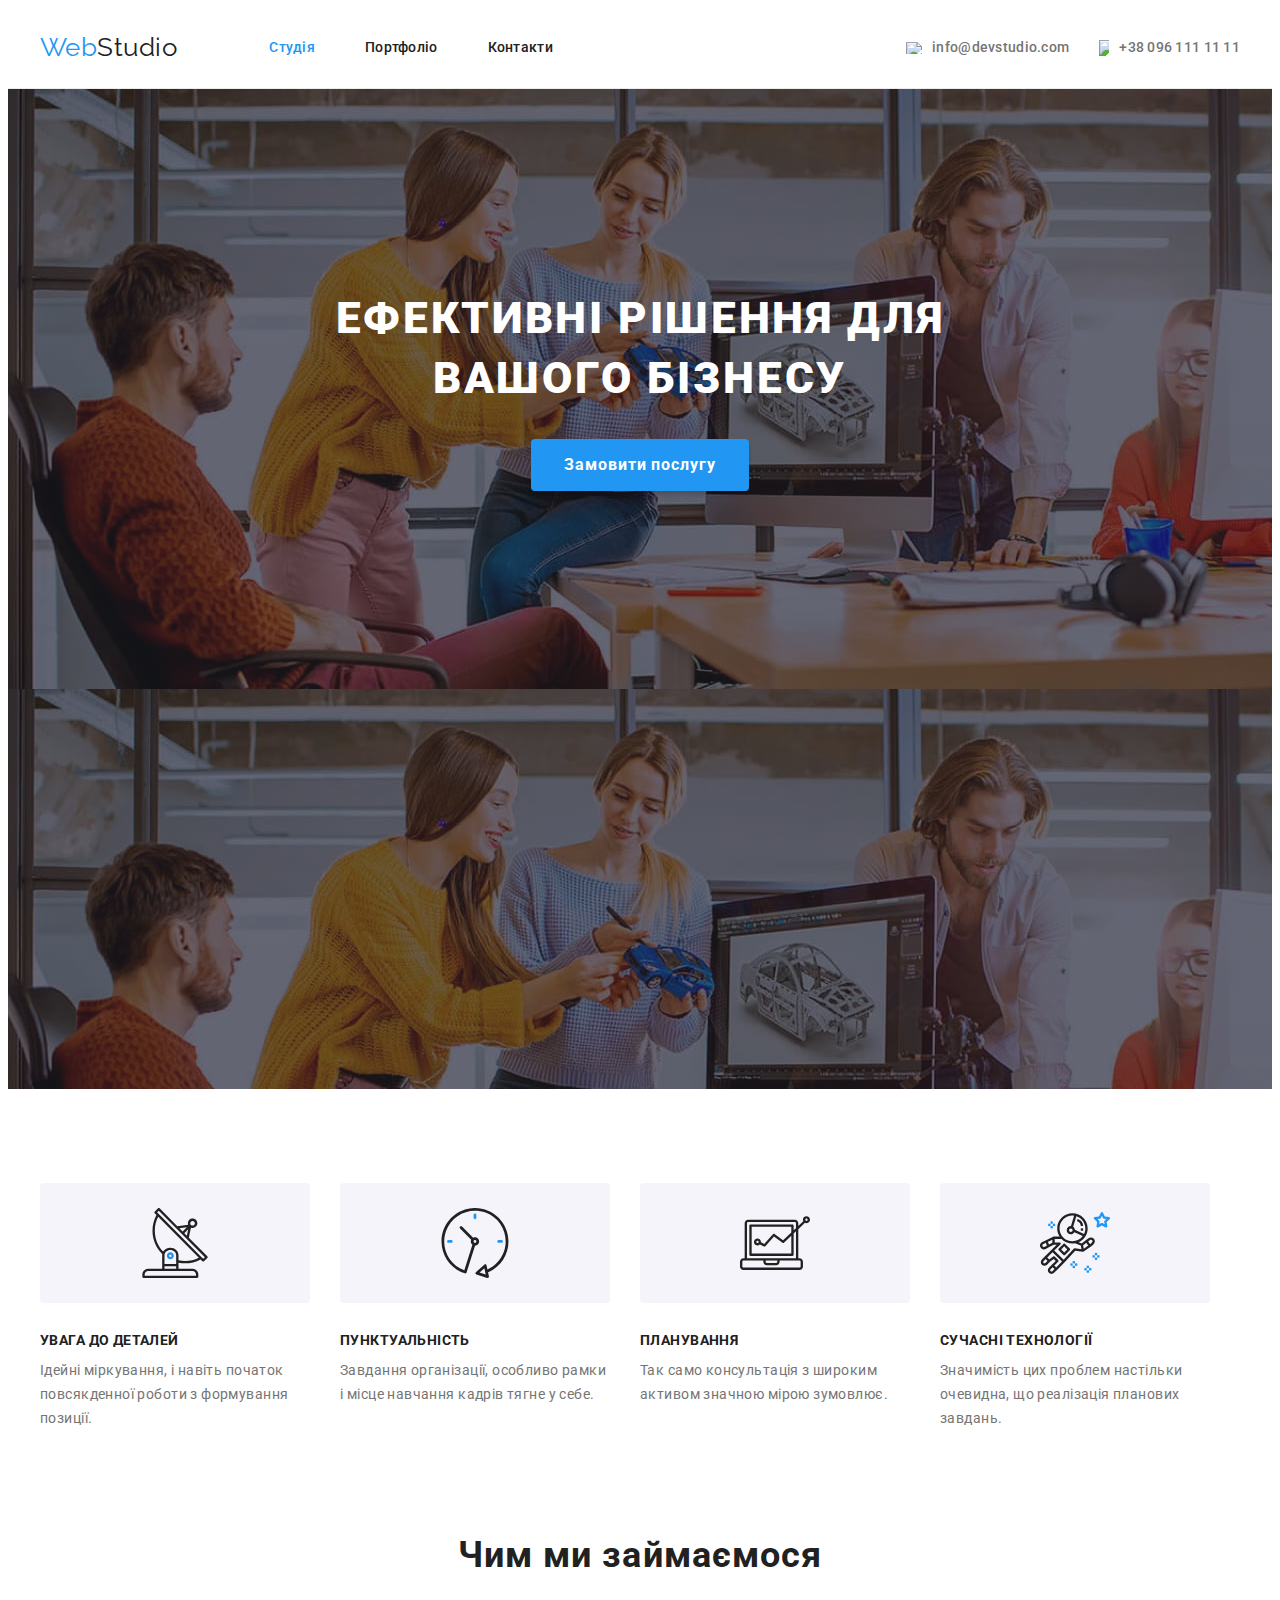
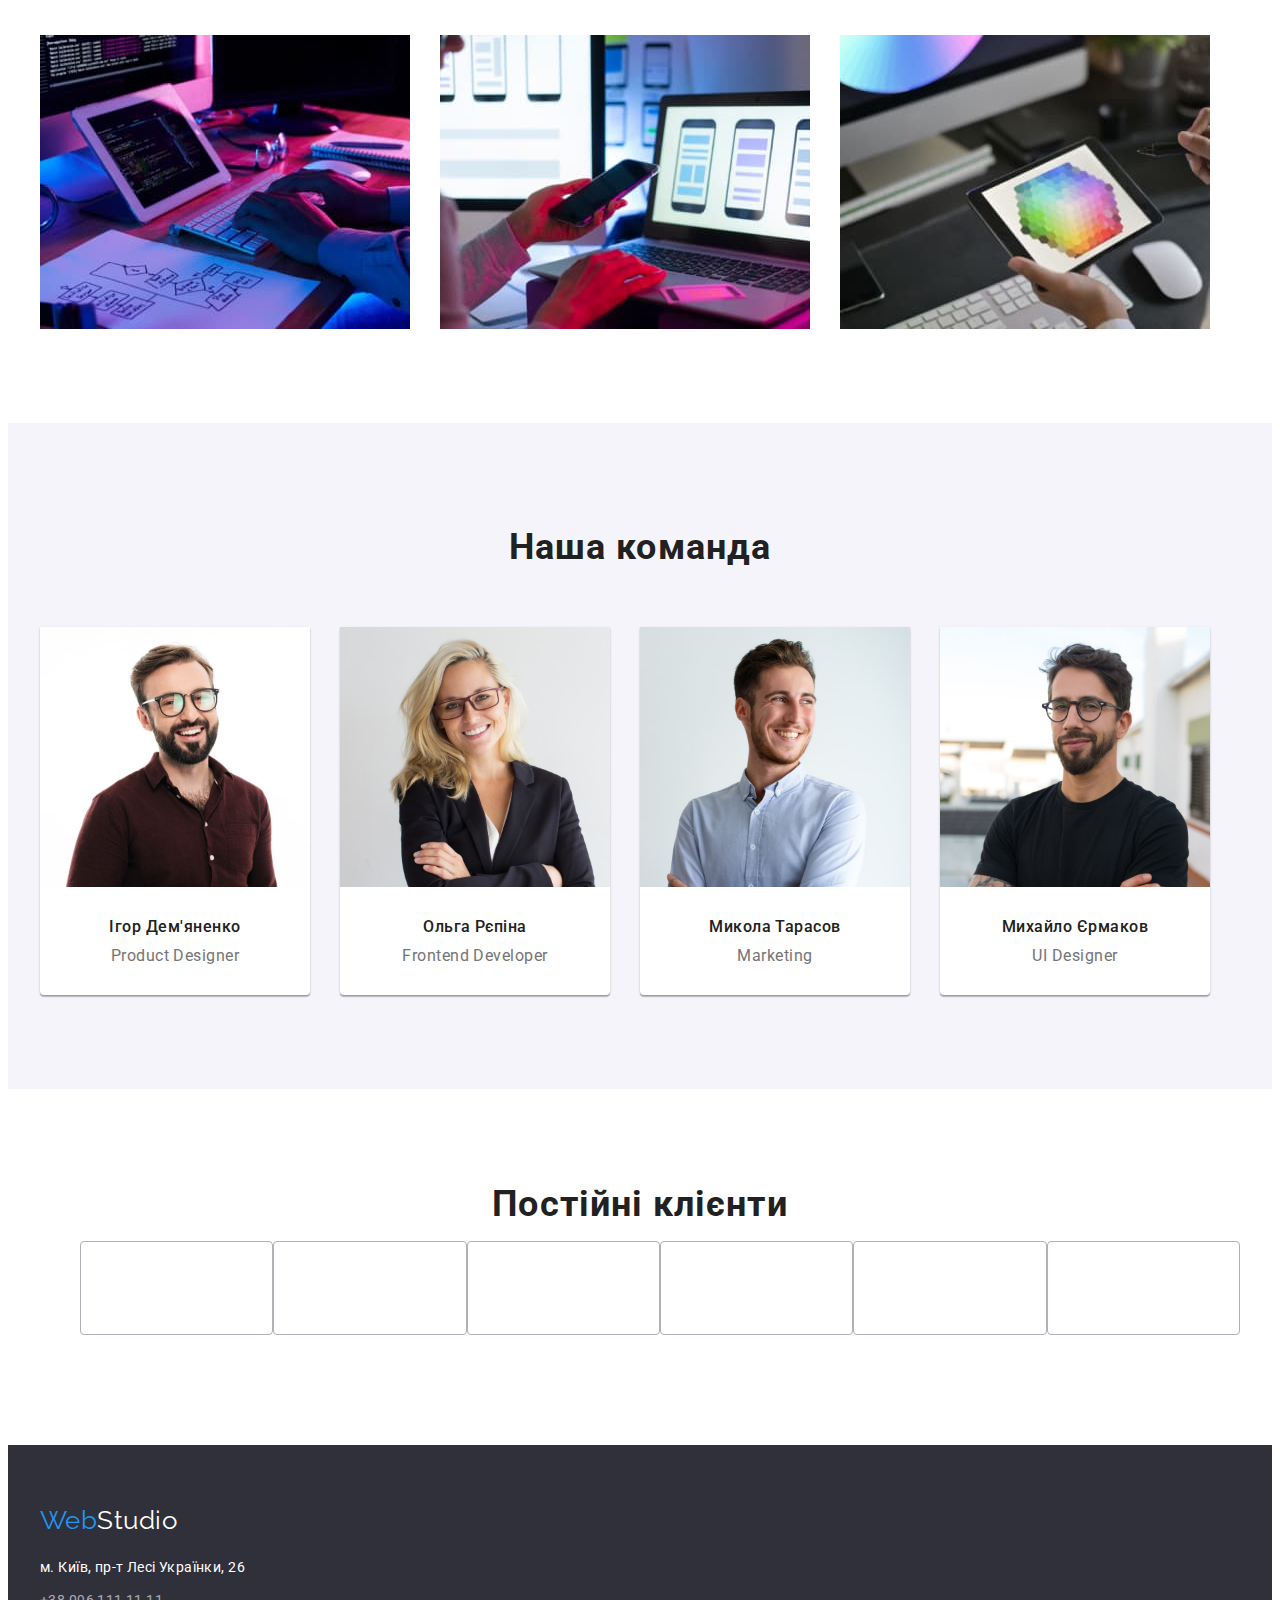
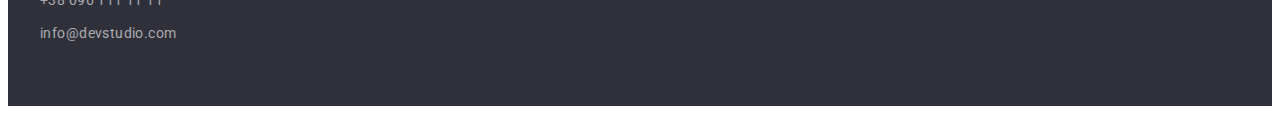
==== index.html @ 0838f2b9 "home-work-04" ====
<!DOCTYPE html>
<html lang="uk">
<head>
   <meta charset="UTF-8" />
   <meta http-equiv="X-UA-Compatible" content="IE=edge" />
   <meta name="viewport" content="width=device-width, initial-scale=1.0" />
   <title>WebStudio</title>
   <link rel="preconnect" href="https://fonts.googleapis.com" />
   <link rel="preconnect" href="https://fonts.gstatic.com" crossorigin />
   <link
        href="https://fonts.googleapis.com/css2?family=Raleway:wght@700&family=Roboto:wght@400;500;700;900&display=swap"
        rel="stylesheet"
   />
   <link rel="stylesheet" href="https://cdnjs.cloudflare.com/ajax/libs/modern-normalize/1.1.0/modern-normalize.min.css" integrity="sha512-wpPYUAdjBVSE4KJnH1VR1HeZfpl1ub8YT/NKx4PuQ5NmX2tKuGu6U/JRp5y+Y8XG2tV+wKQpNHVUX03MfMFn9Q==" crossorigin="anonymous" referrerpolicy="no-referrer" />
   <link rel="stylesheet" href="./css/style.css" />
 </head>
<body>
   <!-- Heder -->
   <header class="heder">
      <div class="container main-nav">
         <!-- Logo -->
         <a href="./index.html" class="heder-logo link">
           <span class="heder-logo-web">Web</span>Studio
         </a>
         <!-- Site nav -->
         <nav>
            <ul class="site-nav list">
               <li class="item"><a class="link  current" href="./index.html">Студія</a></li>
               <li class="item"><a class="link" href="./portfolio.html">Портфоліо</a></li>
               <li class="item"><a class="link" href="">Контакти</a></li>
             </ul>
         </nav>
          <!-- Site contacts -->
         <ul class="site-contacts list">
           <li class="item">
            <a class="contacts-link link" href="">
               <img class="mail-icon" src="./images/envelope.svg" alt="envelope">
               info@devstudio.com
           </a>
         </li>
           <li class="item contacts">
            <a class="contacts-link link" href="">
               <img class="phone-icon" src="./images/smartphone.svg" alt="smartphone">
               +38 096 111 11 11 
            </a>
         </li>
         </ul>
      </div>
   </header>
      <!-- Main -->
      <main>
        <!-- Hero -->
        <section class="hero overley">
         <div class="container list">
            <h1 class="hero-list list">Ефективні рішення для вашого бізнесу</h1>
            <button class="hero-button" type="button">Замовити послугу</button>
         </div>      
        </section>
        <!-- Advantage -->
        <section class="section advantage">
          <div class="container">
             <h2 class="visually-hidden">Переваги</h2>
             <ul class="advantage-benefits list">
               <li class="advantage-list icon-antena">
                 <h3 class="advantage-title">УВАГА ДО ДЕТАЛЕЙ</h3>
                 <p class="advantage-text">
                   Ідейні міркування, і навіть початок повсякденної роботи з
                   формування позиції.
                 </p>
               </li>
               <li class="advantage-list icon-clock">
                 <h3 class="advantage-title">ПУНКТУАЛЬНІСТЬ</h3>
                 <p class="advantage-text">
                   Завдання організації, особливо рамки і місце навчання кадрів тягне
                   у себе.
                 </p>
               </li>
               <li class="advantage-list icon-vector">
                 <h3 class="advantage-title">ПЛАНУВАННЯ</h3>
                 <p class="advantage-text">
                   Так само консультація з широким активом значною мірою зумовлює.
                 </p>
               </li>
               <li class="advantage-list icon-astronaut">
                 <h3 class="advantage-title">СУЧАСНІ ТЕХНОЛОГІЇ</h3>
                 <p class="advantage-text">
                   Значимість цих проблем настільки очевидна, що реалізація планових
                   завдань.
                 </p>
               </li>
             </ul>
          </div>
        </section>
        <!-- Work -->
        <section class="section-work">
          <div class="container">
             <h2 class="title-work">Чим ми займаємося</h2>
             <ul class="work">
               <li class="work-list list">
                 <img
                   class="work-img"
                   src="./images/work1img.jpeg"
                   alt="іновації"
                   width="370"
                   height="294"
                 />
               </li>
               <li class="work-list list">
                 <img
                   class="work-img"
                   src="./images/work2img.jpeg"
                   alt="іновації"
                   width="370"
                   height="294"
                 />
               </li>
               <li class="work-list list">
                 <img
                   class="work-img"
                   src="./images/work3img.jpeg"
                   alt="іновації"
                   width="370"
                   height="294"
                 />
               </li>
             </ul>
          </div>
        </section>
        <!-- Team -->
        <section class="section-team">
          <div class="container">
             <h2 class="title-team">Наша команда</h2>
             <ul class="team-list list">
               <li class="team-list-hero">
                 <img
                   class="team-img"
                   src="./images/IhorDemjanenkoimg.jpeg"
                   alt="Ігор Дем'яненко"
                   width="270"
                   height="260"
                 />
                 <div class="team-item">
                  <h3 class="team-hero">Ігор Дем'яненко</h3>
                  <p class="team-text">Product Designer</p>
                 </div>
               </li>
               <li class="team-list-hero">
                 <img
                   class="team-img"
                   src="./images/OlgaRepinaimg.jpeg"
                   alt="Ольга Рєпіна"
                   width="270"
                   height="260"
                 />
                 <div class="team-item">
                  <h3 class="team-hero">Ольга Рєпіна</h3>
                  <p class="team-text">Frontend Developer</p>
                 </div>
               </li>
               <li class="team-list-hero">
                 <img
                   class="team-img"
                   src="./images/MikolaTarasovimg.jpeg"
                   alt="Микола Тарасов"
                   width="270"
                   height="260"
                 />
                 <div class="team-item">
                  <h3 class="team-hero">Микола Тарасов</h3>
                  <p class="team-text">Marketing</p>
                 </div>
               </li>
               <li class="team-list-hero">
                 <img
                   class="team-img"
                   src="./images/MihailoErmakovimg.jpeg"
                   alt="Михайло Єрмаков"
                   width="270"
                   height="260"
                 />
                 <div class="team-item">
                  <h3 class="team-hero">Михайло Єрмаков</h3>
                  <p class="team-text">UI Designer</p>
                 </div>
               </li>
             </ul>
          </div>
        </section>
        <!-- Company -->
        <section class="company">
         <div class="container">
            <h2 class="company-title">Постійні клієнти</h2>
           <ul class="company-about ">
            <li class="company-list">
               <a href="">
                  <svg class="company-svg" width="106" height="60">
                     <use href=""></use>
                  </svg>
               </a>
            </li>
            <li class="company-list">
               <a href="">
                  <svg class="company-svg" width="106" height="60">
                     <use href=""></use>
                  </svg>
               </a>
            </li>
            <li class="company-list">
               <a href="">
                  <svg class="company-svg" width="106" height="60">
                     <use href=""></use>
                  </svg>
               </a>
            </li>
            <li class="company-list">
               <a href="">
                  <svg class="company-svg" width="106" height="60">
                     <use href=""></use>
                  </svg>
               </a>
            </li>
            <li class="company-list">
               <a href="">
                  <svg class="company-svg" width="106" height="60">
                     <use href=""></use>
                  </svg>
               </a>
            </li>
            <li class="company-list">
               <a href="">
                  <svg class="company-svg" width="106" height="60">
                     <use href=""></use>
                  </svg>
               </a>
            </li>
           </ul>
           
         </div>
        </section>
      </main>
      <!-- Footer -->
      <footer class="footer">
        <div class="footer-container">
           <a href="./index.html" class="footer-logo link">
             <span class="footer-logo-web">Web</span>Studio
           </a>
           <address class="address">
              <ul class="footer-list list">
               <li class="footer-item">
                 <a
                   class="footer-address link"
                   href="https://goo.gl/maps/XTzX59LygXazEwyC6"
                   target="_blank"
                   rel="noopener noreferrer nofollow"
                   >м. Київ, пр-т Лесі Українки, 26
                 </a>
               </li>
               <li class="footer-item">
                 <a class="footer-link link" href="tel:+380961111111"
                   >+38 096 111 11 11
                 </a>
               </li>
               <li class="footer-item">
                 <a class="footer-link link" href="mailto:info@devstudio.com"
                   >info@devstudio.com
                 </a>
               </li>
             </ul>
           </address>
        </div>
      </footer>
</body>     
</html>
---- css/style.css ----
/* колір основного тексту #212121 */

/* вторинний колір тексту #757575 */

/* білий колір #FFFFFF */

/* акцент #2196F3 */

/* основний колір фона #2F303A */

/* вторинний колір фона #F5F4FA */

/* колір блоку герой #2F303A */

:root {
   --primary-text-color: #212121;
   --title-text-color: #757575;
   --accent-color: #2196f3;
   --white-color: #ffffff;
   --team-color: #f5f4fa;
   --secondary-background-color: #2f303a;
   --footer-text-color: rgba(255, 255, 255, 0.6);
   --button-color: #188ce8;
   --portfolio-bgr-color: #f5f5f5;
 }
 
 body {
   background-color: var(--white-color);
   color: var(--primary-text-color);
 
   font-family: "Roboto", sans-serif;
   letter-spacing: 0.03em;
 }
 img {
   max-width: 100%;
   display: block;
 }

 h1,
 h2,
 h3,
 h4,
 p 
 a {
   margin: 0px;
   padding: 0px;
   text-decoration: none;
 }

 .list {
   list-style: none;
   padding: 0;
   margin: 0;
 }
 
 .link {
   text-decoration: none;
   padding-top: 32px;
   padding-bottom: 32px;
 }
 
 /* Heder */

.heder {
   border-bottom: 1px solid #ECECEC;
}

 .main-nav {
   display: flex;
   align-items: center;
 }

 .container {
   margin-left: auto;
   margin-right: auto;
   padding-left: 15px;
   padding-right: 15px;
   width: 1200px;
 }

 /* Logo */
 .heder-logo {
   display: block;
   padding-top: 24px;
   padding-bottom: 25px;
   margin-right: 92px;

   color: var(--primary-text-color);
   font-family: "Raleway", sans-serif;
   font-size: 26px;
   line-height: 1.19;
   
 }
 
 .heder-logo-web {
   color: var(--accent-color);
 }
 
 /* Site nav */
 .site-nav {
   display: flex;
 }

 .site-nav .item + .item {
   margin-left: 50px;
   display: block;
  
 } 

 .site-nav .item:last-child {
   margin-right: 0;

 }
   
 .site-nav .link {
   display: block;
   color: var(--primary-text-color);
   font-weight: 500;
   font-size: 14px;
   line-height: 1.14;
   letter-spacing: 0.02em;
 }
 
 .site-nav .link:hover,
 .site-nav .link:focus {
   color: var(--accent-color);
 }
 
 .site-nav .link.current {
   color: var(--accent-color);
 }
 
 /* Site contacts */
 .site-contacts {
   margin-left: auto;
   display: flex;

 }
 

 
 .site-contacts .contacts-link:hover,
 .site-contacts .contacts-link:focus {
   color: var(--accent-color);
 } 

 .site-contacts .item + .item {
   margin-left: 30px;
   display: block;
 }
 .contacts-link .link {
   padding-top: 32px;
   padding-bottom: 32px;
  
 } 
 .site-contacts .contacts-link {
   
   color: var(--title-text-color);
   font-weight: 500;
   font-size: 14px;
   line-height: 1.14;
   letter-spacing: 0.02em;
   display: inline-block;
   display: flex;
   align-items: center;
 }

 .mail-icon {
   width: 16px;
   height: 12px;
   margin-right: 10px;
 }
   
 .phone-icon {
   width: 10px;
   height: 16px;
   margin-right: 10px;
 }
 .mail-icon:hover,
 .mail-icon:focus {
   color: var(--accent-color);
 }

 /* Hero */
 
 .hero {
   background: var(--secondary-background-color);
   text-align: center;
   padding-top: 200px;
   padding-bottom: 200px;
 }

 .overley {
   max-width: 1600px;
   height: 600px;
   margin-left: auto;
   margin-right: auto;
   background-image: linear-gradient( 
      to right, 
      rgba(47, 48, 58, 0.4), 
      rgba(47, 48, 58, 0.4)),
   url(../images/hero.img.jpeg);
 }

 .container .list {
   text-align: center;
 }
 
 .hero-list {
   color: var(--white-color);
   font-weight: 900;
   font-size: 44px;
   line-height: 1.36;
   text-align: center;
   letter-spacing: 0.06em;
   text-transform: uppercase;
   margin-top: 0;
   margin-right: auto;
  margin-left: auto;
   margin-bottom: 30px;
   max-width: 696px;
}
 
 .hero-button {
   background-color: var(--accent-color);
   color: var(--white-color);
   box-shadow: 0px 4px 4px rgba(0, 0, 0, 0.15);
   font-family: inherit;
   font-weight: 700;
   font-size: 16px;
   line-height: 1.88;
   
   letter-spacing: 0.06em;
   border-radius: 4px;
   cursor: pointer;
   text-transform: initial;
   padding: 10px 32px;
   min-width: 216px;
   border: 1px solid transparent;
 }
 
 .hero-button:hover,
 .hero-button:focus {
   background-color: var(--button-color);
 }
 
 /* Advantage */
 
 .advantage {
   padding-top: 94px;
   padding-bottom: 94px;
}

  .visually-hidden {
   position: absolute;
   white-space: nowrap;
   width: 1px;
   height: 1px;
   overflow: hidden;
   border: 0;
   padding: 0;
   clip: rect(0 0 0 0);
   clip-path: inset(50%);
   margin: 0;
 }
 .advantage-list {
   flex-basis: 270px;
   text-align: left;
 }

 .advantage-list::before {
   display: block;
   content: "";
   height: 120px;
   margin-bottom: 30px;
   border-radius: 4px;
   background-color: #F5F4FA;
   background-size: 70px;
   background-repeat: no-repeat;
   background-position: center;
   
 }

 .icon-antena::before {
   background-image: url(../images/antenna\ .svg);
   
 }

 .icon-clock::before {
   background-image: url(../images/clock\ .svg);
 }

 .icon-vector::before {
   background-image: url(../images/Vector.svg);
 }

 .icon-astronaut::before {
   background-image: url(../images/astronaut\ .svg);
 } 
 .advantage-benefits {
   display: flex;
 }

 .advantage-benefits  .advantage-list + .advantage-list {
   margin-left: 30px;
 }
 
 .advantage-title {
   color: var(--primary-text-color);
   font-weight: 700;
   font-size: 14px;
   line-height: 1.14;
   letter-spacing: 0.03em;
   text-transform: uppercase;
   margin-top: 0;
   margin-bottom: 10px;
 }

 .advantage-text {
   color: var(--title-text-color);
   font-size: 14px;
   line-height: 1.71;
   letter-spacing: 0.03em;
   margin-top: 0;
   margin-bottom: 0;
   
 }
 
 /* Work */
 
 .section-work {
padding-bottom: 94px;
 }

 .title-work {
   color: var(--primary-text-color);
   font-weight: 700;
   font-size: 36px;
   line-height: 1.67;
   text-align: center;
   letter-spacing: 0.03em;
   margin-top: 0;
   margin-bottom: 50px;
 
   
 }

 .work {
   margin-top: 0;
   margin-bottom: 0;
   padding-left: 0;
   display: flex;
   flex-wrap: wrap;
 }
 
 .work-list {
   margin-right: 30px;
 }

 .work-list:nth-child(3n) {
   margin-right: 0;
 }

 .work-img {
   width: 370px;
   height: 294px; 
 }
 
 /* Team */

 .section-team {
   background-color: var(--team-color);
   padding-top: 94px;
   padding-bottom: 94px;
 }

 .title-team {
   color: var(--primary-text-color);
   font-weight: 700;
   font-size: 36px;
   line-height: 1.67;
   text-align: center;
   letter-spacing: 0.03em;
   margin-top: 0px;
   margin-bottom: 50px;
 }
 
 .team-list {
   margin-top: 0;
   margin-bottom: 0;
   display: flex;
   flex-wrap: wrap;
 }
 
 .team-list-hero {
   background-color: var(--white-color);
   box-shadow: 0px 1px 3px rgba(0, 0, 0, 0.12), 0px 1px 1px rgba(0, 0, 0, 0.14), 0px 2px 1px rgba(0, 0, 0, 0.2);
border-radius: 0px 0px 4px 4px;
 }

 .team-list-hero:not(:last-child) {
   margin-right: 30px;
 }

 .team-item {
   padding-top: 30px;
   padding-bottom: 30px;
 }
   
 .team-hero {
   color: var(--primary-text-color);
   font-weight: 500;
   font-size: 16px;
   line-height: 1.19;
   letter-spacing: 0.03em;
   margin-top: 0px;
   margin-bottom: 10px;
   text-align: center;
 }

 .team-text {
   color: var(--title-text-color);
   font-size: 16px;
   line-height: 1.19;
   margin-top: 0;
   margin-bottom: 0;
   text-align: center;
 }

 /* Company */

 .company {
   padding-top: 94px;
   padding-bottom: 94px;
 }

 .company-title {
   
   font-family: 'Roboto';
font-style: normal;
font-weight: 700;
font-size: 36px;
line-height: 42px;
text-align: center;
letter-spacing: 0.03em;
 }

 .company-about {
   display: flex;
 }

 .company-list {
   display: flex;
   justify-content: center;
   align-items: center;
   border: 1px solid #afb1b8;
   border-radius: 4px;
   transition: border-radius 250ms cubic-bezier(0.4, 0, 0.2, 1);
   width: 224px;
   height: 92px;
   margin: 15px;
   background-color: transparent;
   margin: 0px;
    padding: 0px;
    text-decoration: none;
 }


 .company-bloc {
   background-color: transparent;
   margin: 0px;
    padding: 0px;
    text-decoration: none;
 }

 .company-svg {
   fill: #afb1b8;
 }


 
 /* Footer */
 
 .footer {
   background-color: var(--secondary-background-color);
   padding-top: 60px;
   padding-bottom: 60px;
}

.footer-container {
   margin-left: auto;
   margin-right: auto;
   padding-left: 15px;
   padding-right: 15px;
   width: 1200px;
}

.footer-logo {
   color: var(--white-color);
   font-family: "Raleway", sans-serif;
   font-size: 26px;
   line-height: 1.19;
   display: inline-block;
   padding-top: 0;
   padding-bottom: 0;
   margin-bottom: 20px;
 }

.footer-logo-web {
   color: var(--accent-color);
   font-family: "Raleway", sans-serif;
   font-size: 26px;
   line-height: 1.19;
 }

 .footer-address {
   color: var(--white-color);
   font-style: normal;
   font-size: 14px;
   line-height: 1.71;
   letter-spacing: 0.03em;
   padding-top: 0;
   padding-bottom: 0;
   display: inline-block;
 }

 .footer-item {
   margin-bottom: 9px;
 }

 .footer-list .footer-item + .footer-item {
   margin-bottom: 9px;
 }

 .footer-list .footer-item:last-child {
   margin-bottom: 0;
 }
 
 .footer-address:hover,
 .footer-address:focus {
   color: var(--accent-color);
 }
 

 .footer-link:hover,
 .footer-link:focus {
   color: var(--accent-color);
 }
 
 .footer-link {
   color: var(--footer-text-color);
   font-style: normal;
   font-size: 14px;
   line-height: 1.71;
   letter-spacing: 0.03em;
   padding-top: 0;
   padding-bottom: 0;
 }
 
 /* Studio */
 
 .studio:hover,
 .studio:focus {
   color: var(--accent-color);
 }
 
 /* ----------------- Сторінка Портфоліо ---------------- */
 
 /* Main */

 .gallery {
   padding-top: 94px;
   padding-bottom: 94px;
 }
 
 .visually-hidden {
   white-space: nowrap;
   width: 1px;
   height: 1px;
   overflow: hidden;
   border: 0;
   padding: 0;
   clip: rect(0 0 0 0);
   clip-path: inset(50%);
   margin: -1px;
 }
 
 /* Button */

 .filter {
   display: flex;
   justify-content: center;
 }
 
 .filter .filter-button + .filter-button {
   margin-left: 8px;
 }

 .portfolio-button {
   background-color: var(--team-color);
   color: var(--primary-text-color);
   font-family: inherit;
   font-weight: 500;
   font-size: 16px;
   line-height: 1.62;
   letter-spacing: 0.03em;
   cursor: pointer;
   text-transform: initial;
   border-radius: 4px;
   border: 1px solid transparent;
   padding-left: 22px;
   padding-top: 6px;
   padding-right: 22px;
   padding-bottom: 6px;
 }
 .everyone {
   padding-left: 25px;
   padding-top: 6px;
   padding-right: 25px;
   padding-bottom: 6px;
}


 .portfolio-button:hover,
 .portfolio-button:focus {
   background-color: var(--accent-color);
   color: var(--white-color);
   box-shadow: 0px 4px 4px rgba(0, 0, 0, 0.15);

 }
 
 /* Work Gallery */

 .work-gallery {
   margin-top: 50px;
   display: flex;
   flex-wrap: wrap;
  
 }

 .galery-list:hover,
 .galery-list:focus {
   box-shadow: 0px 4px 4px rgba(0, 0, 0, 0.15);

 } 

 .gallery-item {
   padding-top: 20px;
   padding-bottom: 20px;
   padding-left: 24px;
   padding-right: 24px;
   border-left: 1px solid #ECECEC;
   border-right: 1px solid #ECECEC;
   border-bottom: 1px solid #ECECEC;
   
      
 }

 .work-gallery-item {
   margin-right: 30px;
   margin-bottom: 30px;
   text-align: left;
 
 }

 .work-gallery-item:nth-child(3n) {
   margin-right: 0;

 }

 .work-gallery-item:nth-last-child(-n + 3) {
   margin-bottom: 0;
 }

 .work-gallery-title {
   font-weight: 700;
   font-size: 18px;
   line-height: 2;
   letter-spacing: 0.06em;
   color: var(--primary-text-color);
   margin-bottom: 4px;
   
 }
 
 .work-gallery-text {
   font-size: 16px;
   line-height: 1.88;
   letter-spacing: 0.03em;
   color: var(--title-text-color);
   
 }
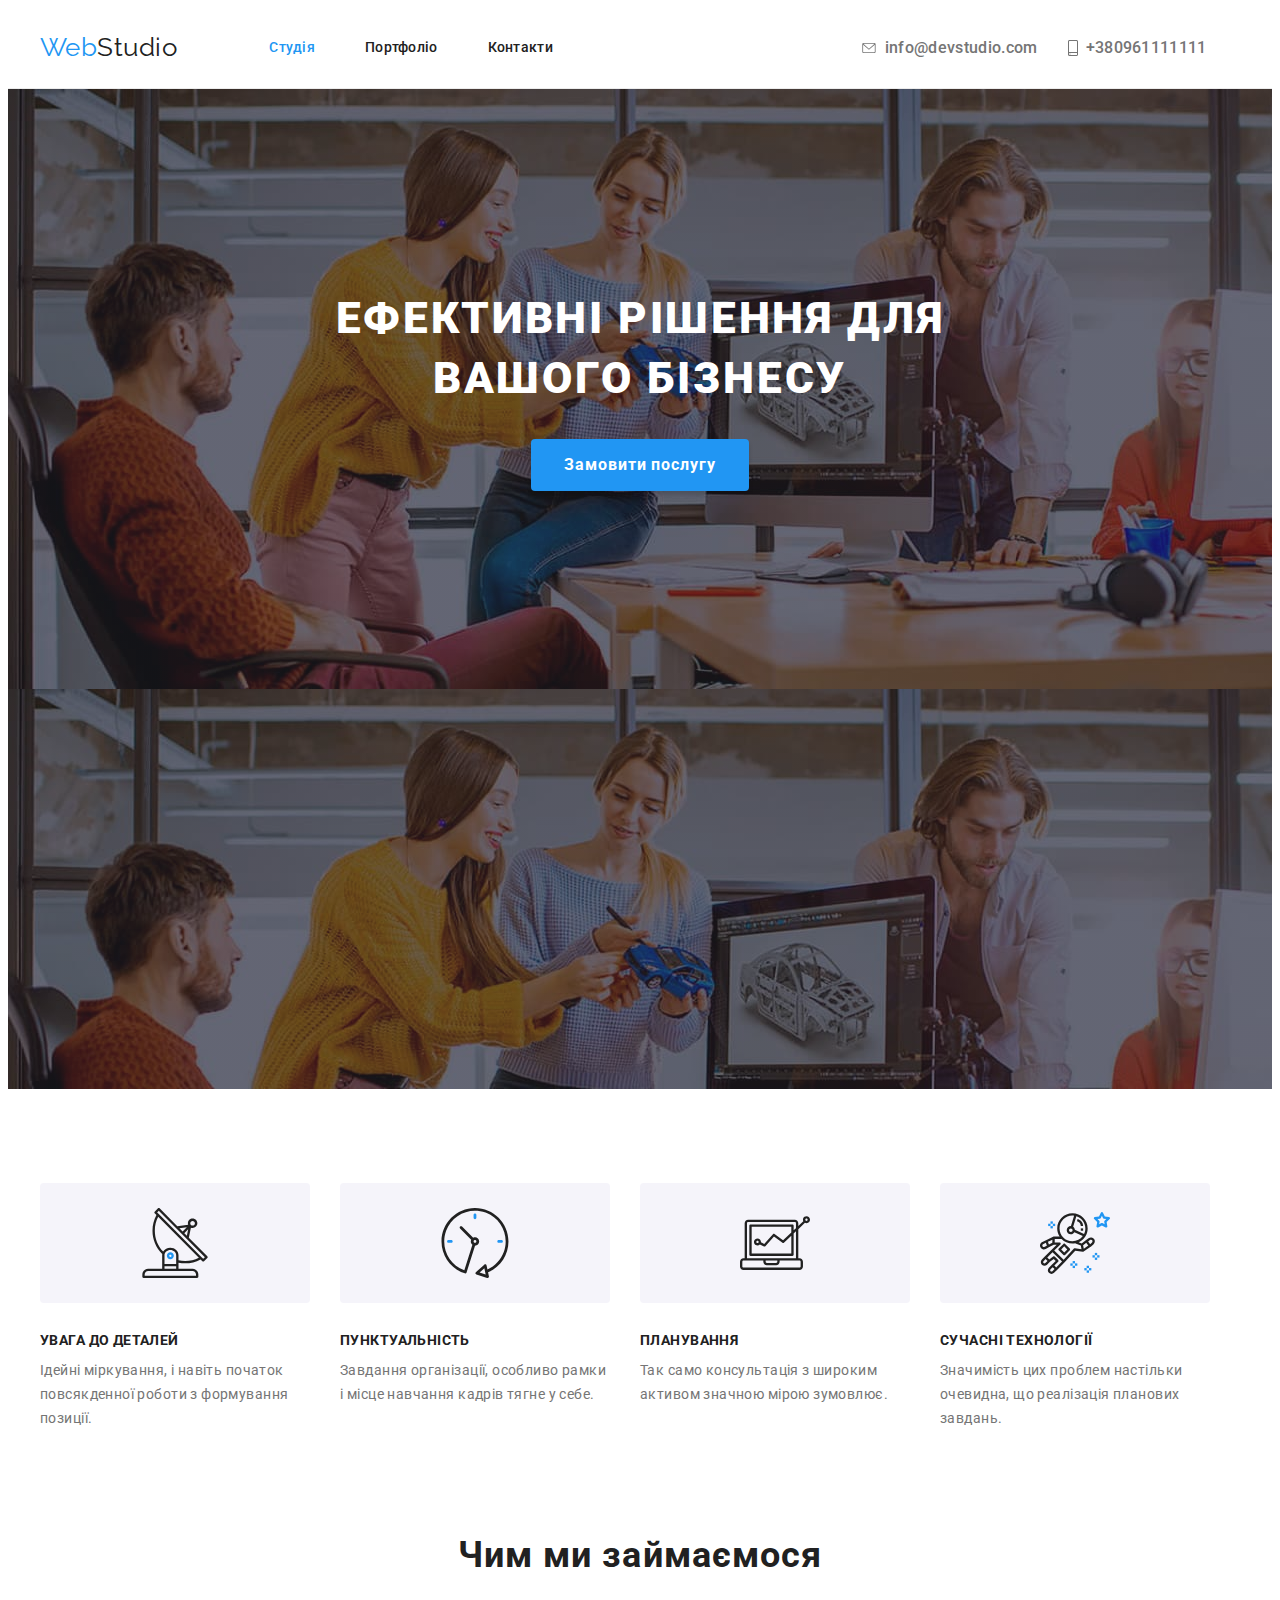
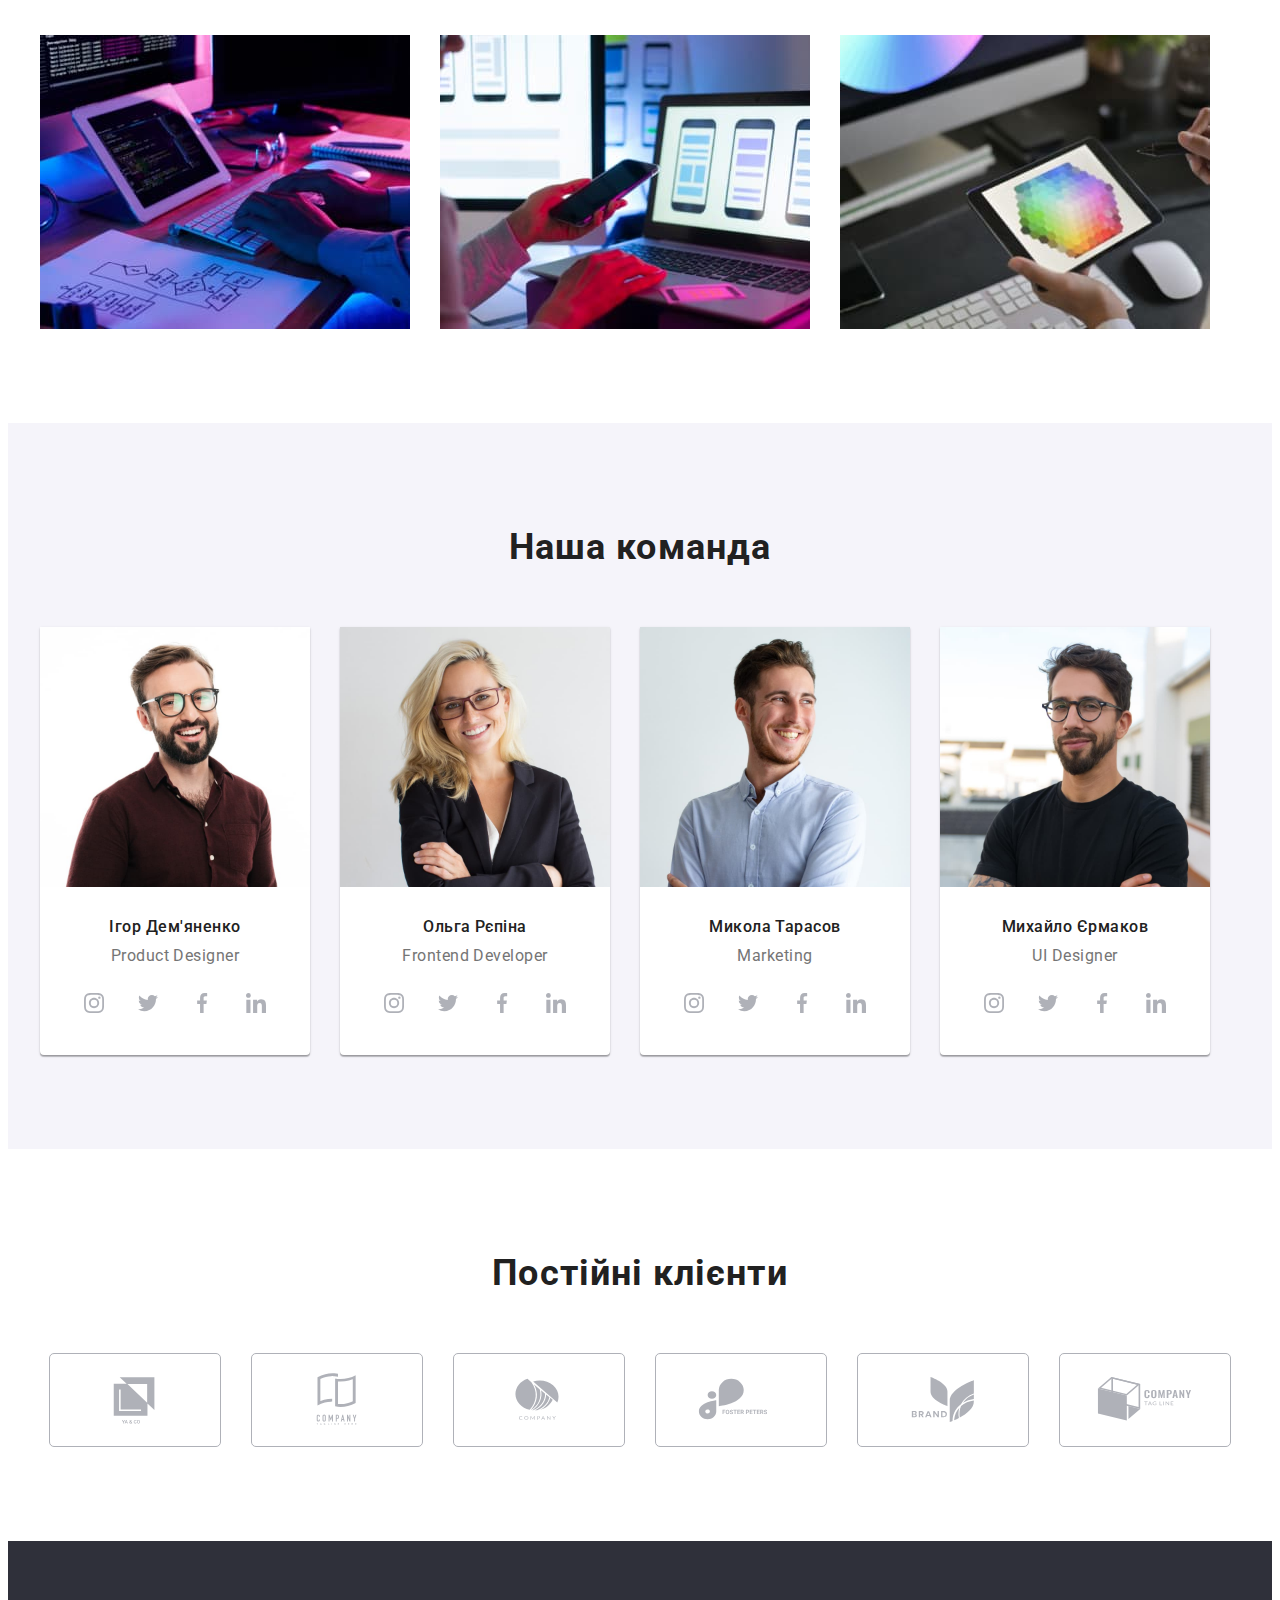
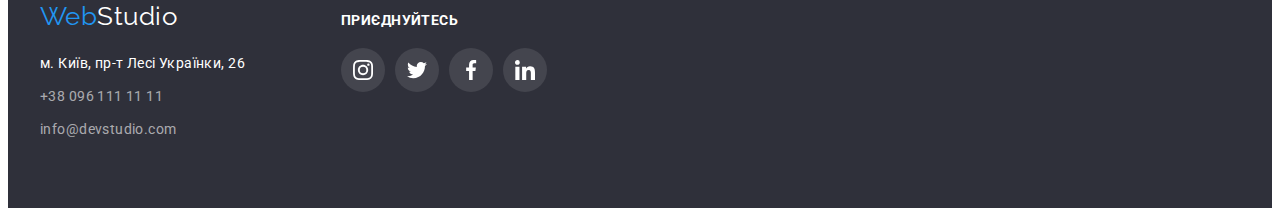
==== commit ccc291d1: "homework4" ====
--- a/index.html
+++ b/index.html
@@ -25,23 +25,27 @@
          <!-- Site nav -->
          <nav>
             <ul class="site-nav list">
-               <li class="item"><a class="link  current" href="./index.html">Студія</a></li>
-               <li class="item"><a class="link" href="./portfolio.html">Портфоліо</a></li>
-               <li class="item"><a class="link" href="">Контакти</a></li>
+               <li class="site-item"><a class="link  current" href="./index.html">Студія</a></li>
+               <li class="site-item"><a class="link" href="./portfolio.html">Портфоліо</a></li>
+               <li class="site-item"><a class="link" href="">Контакти</a></li>
              </ul>
          </nav>
           <!-- Site contacts -->
          <ul class="site-contacts list">
-           <li class="item">
-            <a class="contacts-link link" href="">
-               <img class="mail-icon" src="./images/envelope.svg" alt="envelope">
+           <li class="contacts-item">
+            <a class="contacts-link link" href="mailto:info@devstudio.com">
+               <svg class="contacts-icon"  width="16" height="10">
+                  <use href="./img-svg/icons.svg#mail.svg"></use>
+               </svg>
                info@devstudio.com
            </a>
          </li>
-           <li class="item contacts">
-            <a class="contacts-link link" href="">
-               <img class="phone-icon" src="./images/smartphone.svg" alt="smartphone">
-               +38 096 111 11 11 
+           <li class="contacts-item">
+            <a class="contacts-link link" href="tel:+380961111111">
+               <svg class="contacts-icon"  width="10" height="16">
+                  <use href="./img-svg/icons.svg#phone.svg"></use>
+               </svg>
+               +380961111111
             </a>
          </li>
          </ul>
@@ -142,6 +146,36 @@
                  <div class="team-item">
                   <h3 class="team-hero">Ігор Дем'яненко</h3>
                   <p class="team-text">Product Designer</p>
+                  <ul class="team-soc-list list">
+                     <li class="team-soc-item">
+                        <a href="" class="team-soc-link list">
+                           <svg class="team-soc-icon"  width="20" height="20">
+                              <use href="./img-svg/icons.svg#icon-instagram.svg"></use>
+                           </svg>
+                        </a>
+                     </li>
+                     <li class="team-soc-item">
+                        <a href="" class="team-soc-link list">
+                           <svg class="team-soc-icon"  width="20" height="20">
+                              <use href="./img-svg/icons.svg#icon-twitter.svg"></use>
+                           </svg>
+                        </a>
+                     </li>
+                     <li class="team-soc-item">
+                        <a href="" class="team-soc-link list">
+                           <svg class="team-soc-icon" width="20" height="20">
+                              <use href="./img-svg/icons.svg#icon-facebook.svg"></use>
+                           </svg>
+                        </a>
+                     </li>
+                     <li class="team-soc-item">
+                        <a href="" class="team-soc-link list">
+                           <svg class="team-soc-icon"  width="20" height="20">
+                              <use href="./img-svg/icons.svg#icon-linkedin.svg"></use>
+                           </svg>
+                        </a>
+                     </li>
+                  </ul>
                  </div>
                </li>
                <li class="team-list-hero">
@@ -155,6 +189,36 @@
                  <div class="team-item">
                   <h3 class="team-hero">Ольга Рєпіна</h3>
                   <p class="team-text">Frontend Developer</p>
+                  <ul class="team-soc-list list">
+                     <li class="team-soc-item">
+                        <a href="" class="team-soc-link list">
+                            <svg class="team-soc-icon"  width="20" height="20">
+                              <use href="./img-svg/icons.svg#icon-instagram.svg"></use>
+                           </svg>
+                        </a>
+                     </li>
+                     <li class="team-soc-item">
+                        <a href="" class="team-soc-link list">
+                           <svg class="team-soc-icon"  width="20" height="20">
+                              <use href="./img-svg/icons.svg#icon-twitter.svg"></use>
+                           </svg>
+                        </a>
+                     </li>
+                     <li class="team-soc-item">
+                        <a href="" class="team-soc-link list">
+                           <svg class="team-soc-icon" width="20" height="20">
+                              <use href="./img-svg/icons.svg#icon-facebook.svg"></use>
+                           </svg>
+                        </a>
+                     </li>
+                     <li class="team-soc-item">
+                        <a href="" class="team-soc-link list">
+                           <svg class="team-soc-icon"  width="20" height="20">
+                              <use href="./img-svg/icons.svg#icon-linkedin.svg"></use>
+                           </svg>
+                        </a>
+                     </li>
+                  </ul>
                  </div>
                </li>
                <li class="team-list-hero">
@@ -168,6 +232,36 @@
                  <div class="team-item">
                   <h3 class="team-hero">Микола Тарасов</h3>
                   <p class="team-text">Marketing</p>
+                  <ul class="team-soc-list list">
+                     <li class="team-soc-item">
+                        <a href="" class="team-soc-link list">
+                           <svg class="team-soc-icon"  width="20" height="20">
+                              <use href="./img-svg/icons.svg#icon-instagram.svg"></use>
+                           </svg>
+                        </a>
+                     </li>
+                     <li class="team-soc-item">
+                        <a href="" class="team-soc-link list">
+                           <svg class="team-soc-icon"  width="20" height="20">
+                              <use href="./img-svg/icons.svg#icon-twitter.svg"></use>
+                           </svg>
+                        </a>
+                     </li>
+                     <li class="team-soc-item">
+                        <a href="" class="team-soc-link list">
+                           <svg class="team-soc-icon" width="20" height="20">
+                              <use href="./img-svg/icons.svg#icon-facebook.svg"></use>
+                           </svg>
+                        </a>
+                     </li>
+                     <li class="team-soc-item">
+                        <a href="" class="team-soc-link list">
+                           <svg class="team-soc-icon"  width="20" height="20">
+                              <use href="./img-svg/icons.svg#icon-linkedin.svg"></use>
+                           </svg>
+                        </a>
+                     </li>
+                  </ul>
                  </div>
                </li>
                <li class="team-list-hero">
@@ -181,92 +275,157 @@
                  <div class="team-item">
                   <h3 class="team-hero">Михайло Єрмаков</h3>
                   <p class="team-text">UI Designer</p>
+                  <ul class="team-soc-list list">
+                     <li class="team-soc-item">
+                        <a href="" class="team-soc-link list">
+                            <svg class="team-soc-icon"  width="20" height="20">
+                              <use href="./img-svg/icons.svg#icon-instagram.svg"></use>
+                           </svg>                              
+                        </a>
+                     </li>
+                     <li class="team-soc-item">
+                        <a href="" class="team-soc-link list">
+                           <svg class="team-soc-icon"  width="20" height="20">
+                              <use href="./img-svg/icons.svg#icon-twitter.svg"></use>
+                           </svg>
+                        </a>
+                     </li>
+                     <li class="team-soc-item">
+                        <a href="" class="team-soc-link list">
+                           <svg class="team-soc-icon" width="20" height="20">
+                              <use href="./img-svg/icons.svg#icon-facebook.svg"></use>
+                           </svg>
+                        </a>
+                     </li>
+                     <li class="team-soc-item">
+                        <a href="" class="team-soc-link list">
+                           <svg class="team-soc-icon"  width="20" height="20">
+                              <use href="./img-svg/icons.svg#icon-linkedin.svg"></use>
+                           </svg>
+                        </a>
+                     </li>
+                  </ul>
                  </div>
                </li>
              </ul>
           </div>
         </section>
         <!-- Company -->
-        <section class="company">
+       <section class="section-company">
          <div class="container">
             <h2 class="company-title">Постійні клієнти</h2>
-           <ul class="company-about ">
-            <li class="company-list">
-               <a href="">
-                  <svg class="company-svg" width="106" height="60">
-                     <use href=""></use>
-                  </svg>
-               </a>
-            </li>
-            <li class="company-list">
-               <a href="">
-                  <svg class="company-svg" width="106" height="60">
-                     <use href=""></use>
-                  </svg>
-               </a>
-            </li>
-            <li class="company-list">
-               <a href="">
-                  <svg class="company-svg" width="106" height="60">
-                     <use href=""></use>
-                  </svg>
-               </a>
-            </li>
-            <li class="company-list">
-               <a href="">
-                  <svg class="company-svg" width="106" height="60">
-                     <use href=""></use>
-                  </svg>
-               </a>
-            </li>
-            <li class="company-list">
-               <a href="">
-                  <svg class="company-svg" width="106" height="60">
-                     <use href=""></use>
-                  </svg>
-               </a>
-            </li>
-            <li class="company-list">
-               <a href="">
-                  <svg class="company-svg" width="106" height="60">
-                     <use href=""></use>
-                  </svg>
-               </a>
-            </li>
-           </ul>
-           
+            <ul class="company-list list">
+               <li class="company-item">
+                  <a href="" class="company-link">
+                     <svg class="company-icon" width="106" height="60">
+                        <use href="./img-svg/icons.svg#company1.svg"></use>
+                     </svg>                  
+                  </a>
+               </li>
+               <li class="company-item">
+                  <a href="" class="company-link">
+                     <svg class="company-icon" width="106" height="60">
+                        <use href="./img-svg/icons.svg#company2.svg"></use>
+                     </svg> 
+                  </a>  </li>
+               <li class="company-item">
+                  <a href="" class="company-link">
+                     <svg class="company-icon" width="106" height="60">
+                        <use href="./img-svg/icons.svg#company3.svg"></use>
+                     </svg> 
+                  </a>
+               </li>
+               <li class="company-item">
+                  <a href="" class="company-link">
+                     <svg class="company-icon" width="106" height="60">
+                        <use href="./img-svg/icons.svg#company4.svg"></use>
+                     </svg> 
+                  </a>
+               </li>
+               <li class="company-item">
+                  <a href="" class="company-link">
+                     <svg class="company-icon" width="106" height="60">
+                        <use href="./img-svg/icons.svg#company5.svg"></use>
+                     </svg> 
+                  </a>
+               </li>
+               <li class="company-item">
+                  <a href="" class="company-link">
+                     <svg class="company-icon" width="106" height="60">
+                        <use href="./img-svg/icons.svg#company6.svg"></use>
+                     </svg> 
+                  </a>
+               </li>
+            </ul>
          </div>
-        </section>
+       </section>
       </main>
       <!-- Footer -->
       <footer class="footer">
         <div class="footer-container">
-           <a href="./index.html" class="footer-logo link">
-             <span class="footer-logo-web">Web</span>Studio
-           </a>
-           <address class="address">
-              <ul class="footer-list list">
-               <li class="footer-item">
-                 <a
-                   class="footer-address link"
-                   href="https://goo.gl/maps/XTzX59LygXazEwyC6"
-                   target="_blank"
-                   rel="noopener noreferrer nofollow"
-                   >м. Київ, пр-т Лесі Українки, 26
-                 </a>
-               </li>
-               <li class="footer-item">
-                 <a class="footer-link link" href="tel:+380961111111"
-                   >+38 096 111 11 11
-                 </a>
-               </li>
-               <li class="footer-item">
-                 <a class="footer-link link" href="mailto:info@devstudio.com"
-                   >info@devstudio.com
-                 </a>
-               </li>
-             </ul>
-           </address>
+         <div class="contact-blok">
+            <div class="address-blok">
+               <a href="./index.html" class="footer-logo link">
+                  <span class="footer-logo-web">Web</span>Studio
+                </a>
+                <address class="address">
+                   <ul class="footer-list list">
+                    <li class="footer-item">
+                      <a
+                        class="footer-address link"
+                        href="https://goo.gl/maps/XTzX59LygXazEwyC6"
+                        target="_blank"
+                        rel="noopener noreferrer nofollow"
+                        >м. Київ, пр-т Лесі Українки, 26
+                       </a>
+                    </li>
+                    <li class="footer-item">
+                      <a class="footer-link link" href="tel:+380961111111"
+                        >+38 096 111 11 11
+                      </a>
+                    </li>
+                    <li class="footer-item">
+                      <a class="footer-link link" href="mailto:info@devstudio.com"
+                        >info@devstudio.com
+                      </a>
+                    </li>
+                  </ul>
+                </address>
+            </div>
+            <div class="soc-blok">
+               <p class="soc-footer-title">Приєднуйтесь</p>
+               <ul class="soc-footer-list">
+                  <li class="soc-footer-item">
+                     <a href="" class="soc-footer-link">
+                        <svg class="soc-footer-icon" width="20" height="20">
+                           <use href="./img-svg/icons.svg#icon-instagram.svg"></use>
+                        </svg>
+                     </a>
+                  </li>
+                  <li class="soc-footer-item">
+                     <a href="" class="soc-footer-link">
+                        <svg class="soc-footer-icon" width="20" height="20">
+                           <use href="./img-svg/icons.svg#icon-twitter.svg"></use>
+                        </svg>
+                     </a>
+                  </li>
+                  <li class="soc-footer-item">
+                     <a href="" class="soc-footer-link">
+                        <svg class="soc-footer-icon" width="20" height="20">
+                           <use href="./img-svg/icons.svg#icon-facebook.svg"></use>
+                        </svg>
+                     </a>
+                  </li>
+                  <li class="soc-footer-item">
+                     <a href="" class="soc-footer-link">
+                        <svg class="soc-footer-icon" width="20" height="20">
+                           <use href="./img-svg/icons.svg#icon-linkedin.svg"></use>
+                        </svg>
+                     </a>
+                  </li>
+               </ul>
+            </div>
+         </div>
         </div>
       </footer>
 </body>     
--- a/css/style.css
+++ b/css/style.css
@@ -22,6 +22,7 @@
    --footer-text-color: rgba(255, 255, 255, 0.6);
    --button-color: #188ce8;
    --portfolio-bgr-color: #f5f5f5;
+   --border-color: #AFB1B8;
  }
  
  body {
@@ -58,6 +59,19 @@
    padding-top: 32px;
    padding-bottom: 32px;
  }
+
+ .visually-hidden {
+   position: absolute;
+   white-space: nowrap;
+   width: 1px;
+   height: 1px;
+   overflow: hidden;
+   border: 0;
+   padding: 0;
+   clip: rect(0 0 0 0);
+   clip-path: inset(50%);
+   margin: -1px;
+ }
  
  /* Heder */
 
@@ -101,13 +115,13 @@
    display: flex;
  }
 
- .site-nav .item + .item {
+ .site-nav .site-item + .site-item {
    margin-left: 50px;
    display: block;
   
  } 
 
- .site-nav .item:last-child {
+ .site-nav .site-item:last-child {
    margin-right: 0;
 
  }
@@ -132,55 +146,37 @@
  
  /* Site contacts */
  .site-contacts {
-   margin-left: auto;
-   display: flex;
-
- }
- 
-
- 
- .site-contacts .contacts-link:hover,
- .site-contacts .contacts-link:focus {
+   margin-left: 308px;
+   display: flex;
+   align-items: center;
+   gap: 30px;
+   
+}
+
+.contacts-link {
+   font-weight: 500;
+   line-height: 14px;
+   letter-spacing: .02em;
+   color: var(--title-text-color);
+   display: flex;
+   align-items: center;
+}
+
+.contacts-icon {
+   margin-right: 8px;
+   fill: var(--title-text-color);
+    
+}
+
+.contacts-link:hover, 
+.contacts-link:focus {
    color: var(--accent-color);
- } 
-
- .site-contacts .item + .item {
-   margin-left: 30px;
-   display: block;
- }
- .contacts-link .link {
-   padding-top: 32px;
-   padding-bottom: 32px;
-  
- } 
- .site-contacts .contacts-link {
-   
-   color: var(--title-text-color);
-   font-weight: 500;
-   font-size: 14px;
-   line-height: 1.14;
-   letter-spacing: 0.02em;
-   display: inline-block;
-   display: flex;
-   align-items: center;
- }
-
- .mail-icon {
-   width: 16px;
-   height: 12px;
-   margin-right: 10px;
- }
-   
- .phone-icon {
-   width: 10px;
-   height: 16px;
-   margin-right: 10px;
- }
- .mail-icon:hover,
- .mail-icon:focus {
-   color: var(--accent-color);
- }
-
+}
+
+.contacts-link:hover .contacts-icon,
+.contacts-link:focus .contacts-icon {
+   fill: var(--accent-color);
+}
  /* Hero */
  
  .hero {
@@ -427,64 +423,106 @@
    text-align: center;
  }
 
+ .team-soc-list {
+   display: flex;
+   justify-content: center;
+   gap: 10px;
+
+}
+
+.team-soc-link {
+   width: 44px;
+   height: 44px;
+   margin-top: 16px;
+    display: flex;
+    justify-content: center;
+    align-items: center;
+    border-radius: 50%;
+
+}
+ .team-soc-link:hover,
+ .team-soc-link:focus {
+  background-color: var(--accent-color);
+ }
+
+ .team-soc-link:hover .team-soc-icon,
+ .team-soc-link:focus .team-soc-icon{
+   fill: white;
+ }
+ 
+.team-soc-icon {
+   fill: #AFB1B8;
+}
+
+.team-soc-icon:hover,
+.team-soc-icon:focus {
+   color: var(--white-color);
+} 
+
  /* Company */
 
- .company {
+ .section-company {
    padding-top: 94px;
    padding-bottom: 94px;
  }
 
  .company-title {
-   
-   font-family: 'Roboto';
-font-style: normal;
-font-weight: 700;
-font-size: 36px;
-line-height: 42px;
-text-align: center;
-letter-spacing: 0.03em;
- }
-
- .company-about {
-   display: flex;
+   color: var(--primary-text-color);
+   font-weight: 700;
+   font-size: 36px;
+   line-height: 1.67;
+   text-align: center;
+   letter-spacing: 0.03em;
+   margin-top: 0px;
+   margin-bottom: 50px;
+
  }
 
  .company-list {
    display: flex;
    justify-content: center;
-   align-items: center;
-   border: 1px solid #afb1b8;
-   border-radius: 4px;
-   transition: border-radius 250ms cubic-bezier(0.4, 0, 0.2, 1);
-   width: 224px;
+   gap: 30px;
+}
+
+.company-item {
+   width: 170px;
    height: 92px;
-   margin: 15px;
-   background-color: transparent;
-   margin: 0px;
-    padding: 0px;
-    text-decoration: none;
- }
-
-
- .company-bloc {
-   background-color: transparent;
-   margin: 0px;
-    padding: 0px;
-    text-decoration: none;
- }
-
- .company-svg {
-   fill: #afb1b8;
- }
-
-
- 
+   border: 1px solid var(--border-color);
+   border-radius: 5px;
+   display: block;
+}
+
+.company-link {
+   width: 106px;
+   height: 60px;
+   margin-top: 16px;
+    display: inline-flex;
+    justify-content: center;
+    align-items: center;
+}
+.company-icon {
+   fill: #AFB1B8;
+}
+.company-item:hover,
+.company-item:focus {
+   border-color: var(--accent-color);
+ 
+ 
+}
+
+.company-item:hover .company-icon,
+.company-item:focus .company-icon{
+  fill: var(--accent-color);
+  
+}
+
  /* Footer */
  
  .footer {
    background-color: var(--secondary-background-color);
    padding-top: 60px;
    padding-bottom: 60px;
+   
 }
 
 .footer-container {
@@ -493,7 +531,27 @@
    padding-left: 15px;
    padding-right: 15px;
    width: 1200px;
-}
+   gap: 70px;  
+   
+}
+
+.contact-blok {
+   gap: 70px;
+   display: flex;
+   margin: 0;
+   padding: 0;
+   align-items: baseline;
+}
+
+.address-blok {
+   flex-direction: column;
+   width: 231px;
+   height: 136px;
+   margin: 0;
+   padding: 0;
+}
+
+/* Studio Footer */
 
 .footer-logo {
    color: var(--white-color);
@@ -513,6 +571,19 @@
    line-height: 1.19;
  }
 
+ .studio:hover,
+ .studio:focus {
+   color: var(--accent-color);
+ }
+
+
+ .address {
+   width: 231px;
+   margin: 0;
+   padding: 0;
+   display: block;
+ }
+
  .footer-address {
    color: var(--white-color);
    font-style: normal;
@@ -557,13 +628,59 @@
    padding-bottom: 0;
  }
  
- /* Studio */
- 
- .studio:hover,
- .studio:focus {
-   color: var(--accent-color);
- }
- 
+
+/* Soc Footer */
+
+ .soc-blok {
+   display: block;
+   width: 206px;
+   height: 136px;
+   
+  
+ 
+}
+.soc-footer-title {
+   font-weight: 700;
+    font-size: 14px;
+    line-height: 16px;
+    text-align: center;
+    letter-spacing: .03em;
+    text-transform: uppercase;
+    color: #fff;
+    margin-bottom: 20px;
+    margin: 0;
+    padding: 0;
+   height: 16px;
+    width: 116px;
+    margin-bottom: 20px;
+}
+.soc-footer-list {
+   display: flex;
+    gap: 10px;
+    margin: 0;
+    padding: 0;
+}
+.soc-footer-item {
+   display: flex;
+   justify-content: center;
+   align-items: center;
+   width: 44px;
+   height: 44px;
+   border-radius: 50%;
+   background-color: rgba(255,255,255,.1);
+}
+.soc-footer-link {
+    display: flex;
+    justify-content: center;
+   
+}
+.soc-footer-icon {
+   fill: #fff;
+}
+
+.soc-footer-item:hover {
+   background-color: #2196f3;
+   }
  /* ----------------- Сторінка Портфоліо ---------------- */
  
  /* Main */
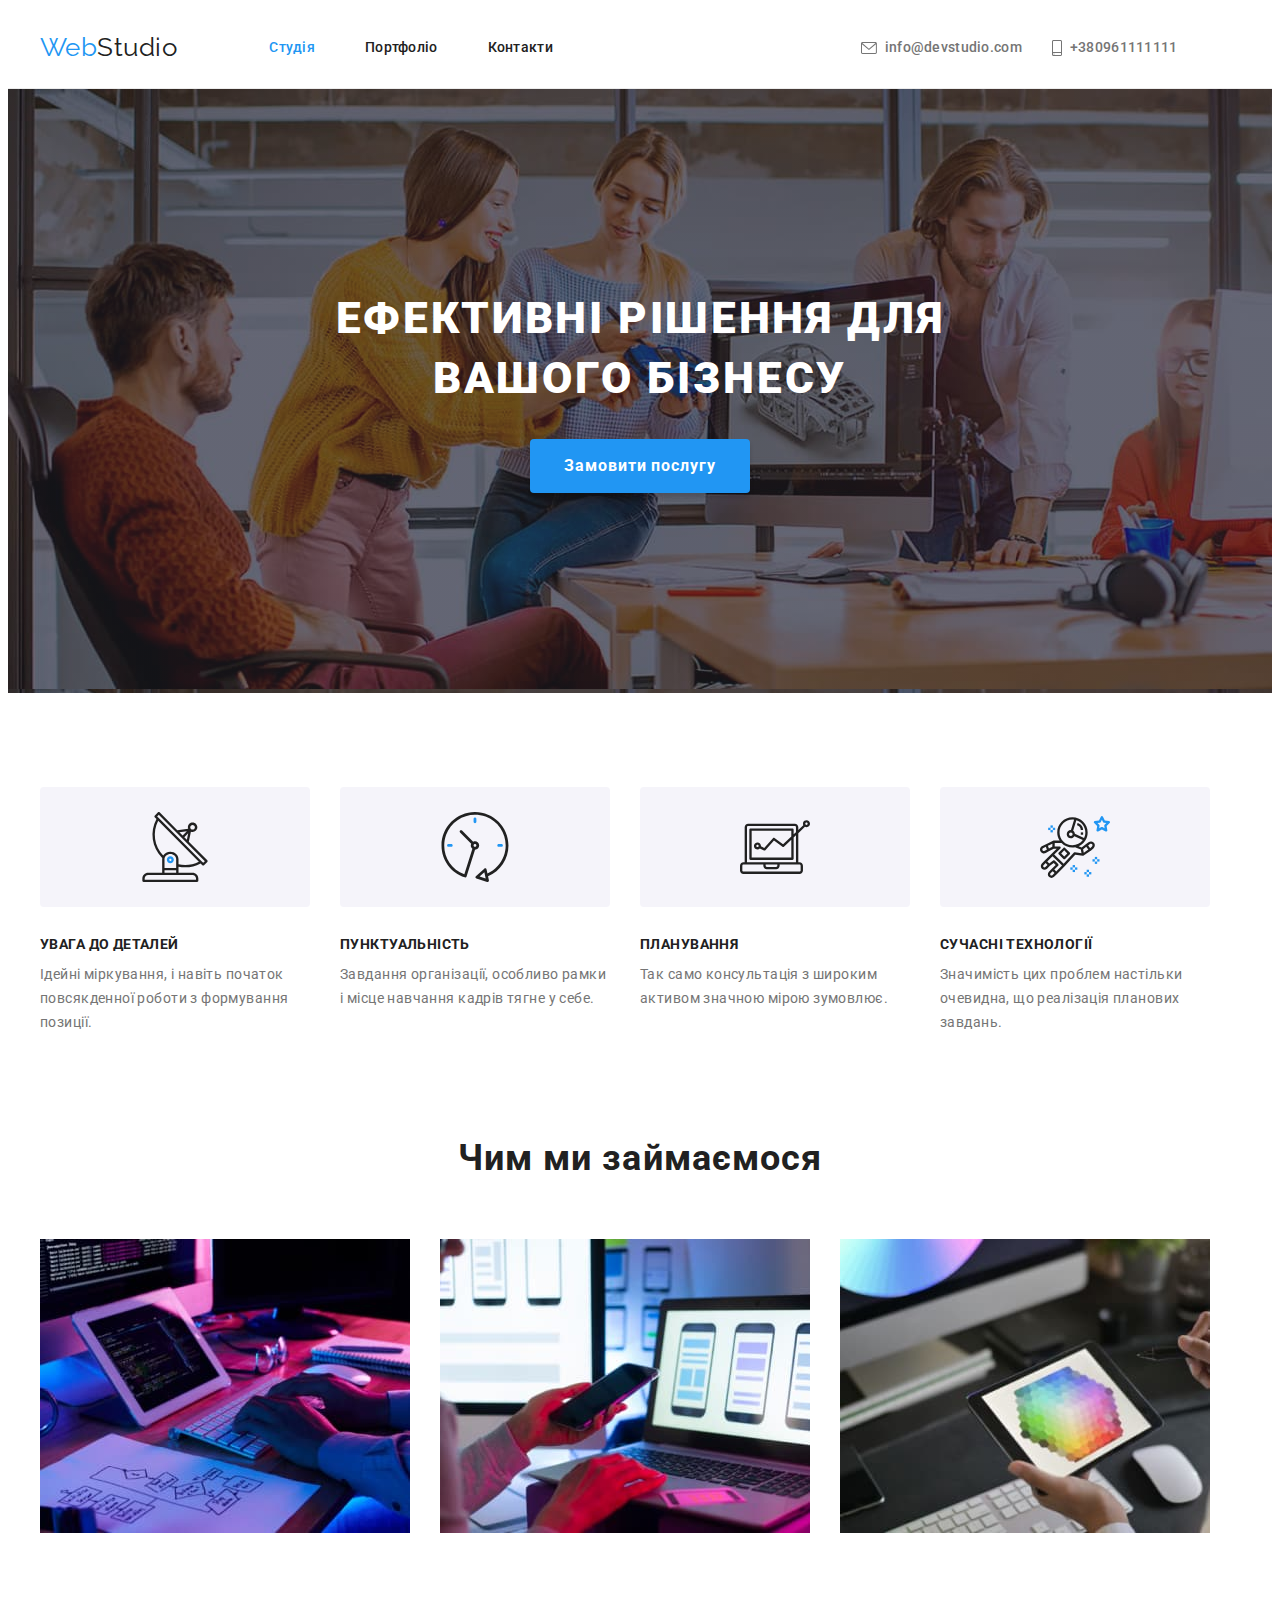
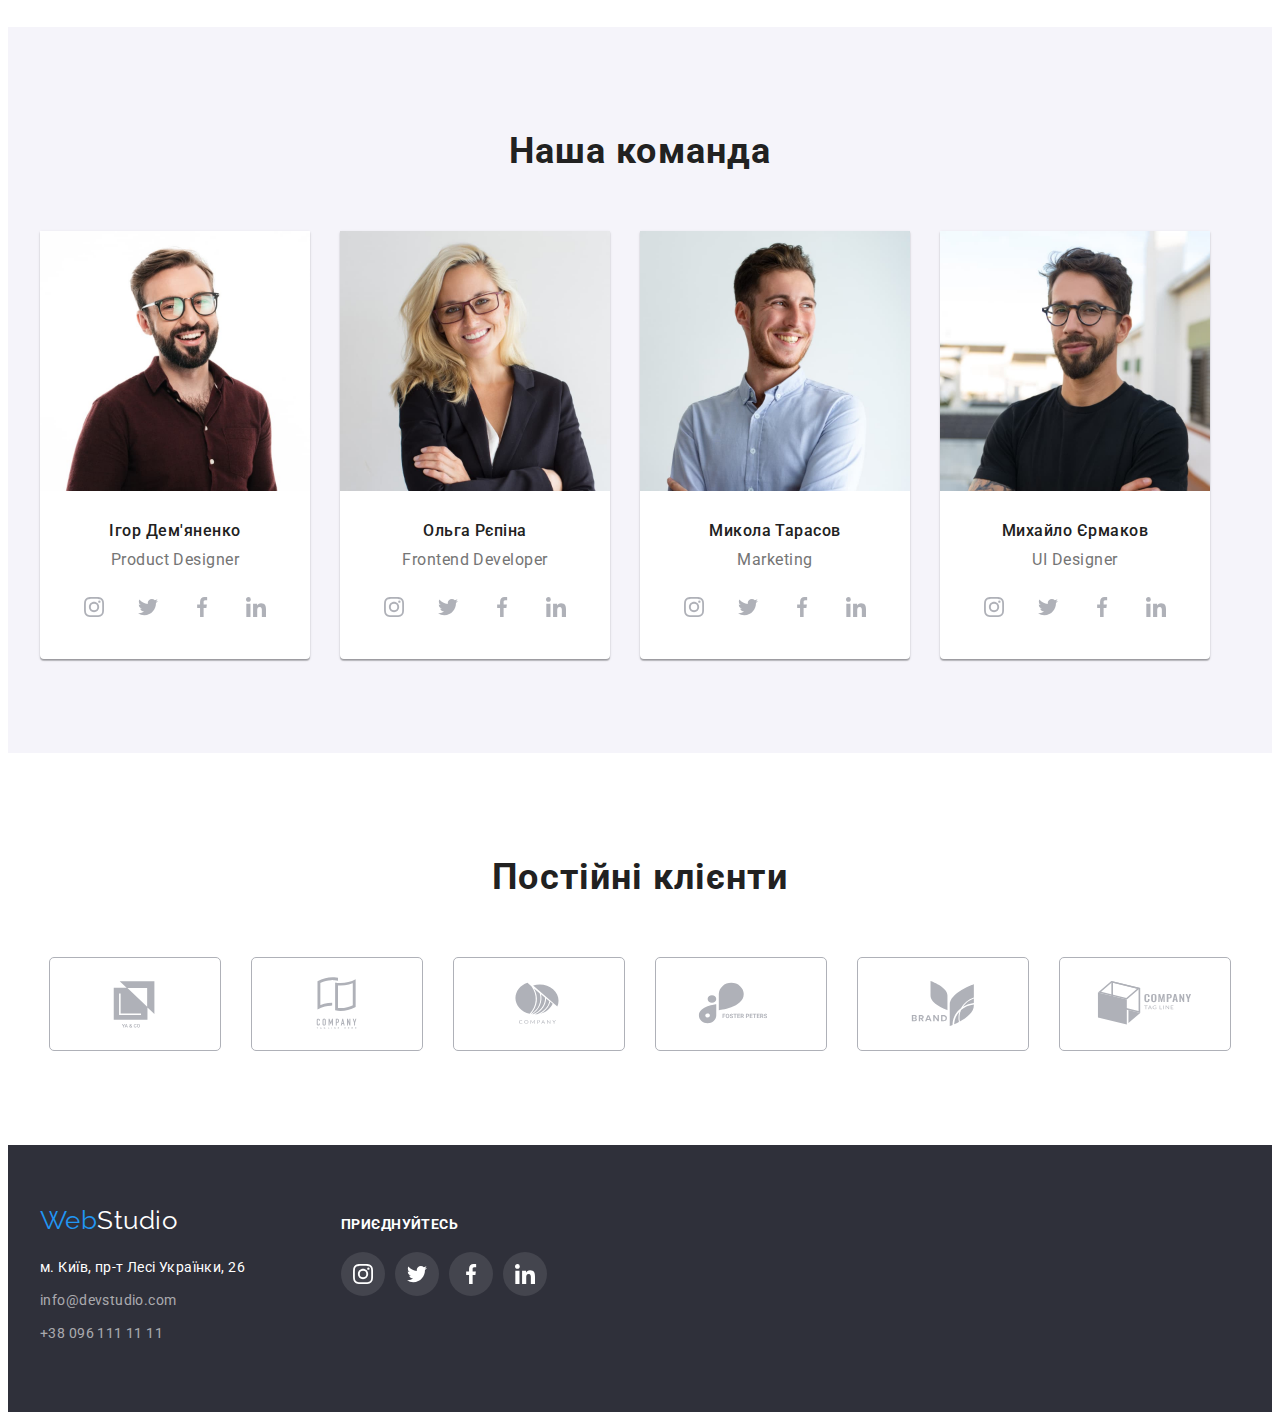
==== commit 347cd21e: "homework4" ====
--- a/index.html
+++ b/index.html
@@ -1,433 +1,455 @@
 <!DOCTYPE html>
 <html lang="uk">
-<head>
-   <meta charset="UTF-8" />
-   <meta http-equiv="X-UA-Compatible" content="IE=edge" />
-   <meta name="viewport" content="width=device-width, initial-scale=1.0" />
-   <title>WebStudio</title>
-   <link rel="preconnect" href="https://fonts.googleapis.com" />
-   <link rel="preconnect" href="https://fonts.gstatic.com" crossorigin />
-   <link
-        href="https://fonts.googleapis.com/css2?family=Raleway:wght@700&family=Roboto:wght@400;500;700;900&display=swap"
-        rel="stylesheet"
-   />
-   <link rel="stylesheet" href="https://cdnjs.cloudflare.com/ajax/libs/modern-normalize/1.1.0/modern-normalize.min.css" integrity="sha512-wpPYUAdjBVSE4KJnH1VR1HeZfpl1ub8YT/NKx4PuQ5NmX2tKuGu6U/JRp5y+Y8XG2tV+wKQpNHVUX03MfMFn9Q==" crossorigin="anonymous" referrerpolicy="no-referrer" />
-   <link rel="stylesheet" href="./css/style.css" />
- </head>
-<body>
-   <!-- Heder -->
-   <header class="heder">
+  <head>
+    <meta charset="UTF-8" />
+    <meta http-equiv="X-UA-Compatible" content="IE=edge" />
+    <meta name="viewport" content="width=device-width, initial-scale=1.0" />
+    <title>WebStudio</title>
+    <link rel="preconnect" href="https://fonts.googleapis.com" />
+    <link rel="preconnect" href="https://fonts.gstatic.com" crossorigin />
+    <link
+      href="https://fonts.googleapis.com/css2?family=Raleway:wght@700&family=Roboto:wght@400;500;700;900&display=swap"
+      rel="stylesheet"
+    />
+    <link
+      rel="stylesheet"
+      href="https://cdnjs.cloudflare.com/ajax/libs/modern-normalize/1.1.0/modern-normalize.min.css"
+      integrity="sha512-wpPYUAdjBVSE4KJnH1VR1HeZfpl1ub8YT/NKx4PuQ5NmX2tKuGu6U/JRp5y+Y8XG2tV+wKQpNHVUX03MfMFn9Q=="
+      crossorigin="anonymous"
+      referrerpolicy="no-referrer"
+    />
+    <link rel="stylesheet" href="./css/style.css" />
+  </head>
+  <body>
+    <!-- Heder -->
+    <header class="heder">
       <div class="container main-nav">
-         <!-- Logo -->
-         <a href="./index.html" class="heder-logo link">
-           <span class="heder-logo-web">Web</span>Studio
-         </a>
-         <!-- Site nav -->
-         <nav>
-            <ul class="site-nav list">
-               <li class="site-item"><a class="link  current" href="./index.html">Студія</a></li>
-               <li class="site-item"><a class="link" href="./portfolio.html">Портфоліо</a></li>
-               <li class="site-item"><a class="link" href="">Контакти</a></li>
-             </ul>
-         </nav>
-          <!-- Site contacts -->
-         <ul class="site-contacts list">
-           <li class="contacts-item">
+        <!-- Logo -->
+        <a href="./index.html" class="heder-logo link">
+          <span class="heder-logo-web">Web</span>Studio
+        </a>
+        <!-- Site nav -->
+        <nav>
+          <ul class="site-nav list">
+            <li class="site-item">
+              <a class="site-link link current" href="./index.html">Студія</a>
+            </li>
+            <li class="site-item">
+              <a class="site-link link" href="./portfolio.html"
+                >Портфоліо</a
+              >
+            </li>
+            <li class="site-item">
+              <a class="site-link link" href="">Контакти</a>
+            </li>
+          </ul>
+        </nav>
+        <!-- Site contacts -->
+        <ul class="site-contacts list">
+          <li class="contacts-item">
             <a class="contacts-link link" href="mailto:info@devstudio.com">
-               <svg class="contacts-icon"  width="16" height="10">
-                  <use href="./img-svg/icons.svg#mail.svg"></use>
-               </svg>
-               info@devstudio.com
-           </a>
-         </li>
-           <li class="contacts-item">
+              <svg class="contacts-icon" width="16" height="12">
+                <use href="./img-svg/icons.svg#mail.svg"></use>
+              </svg>
+              info@devstudio.com
+            </a>
+          </li>
+          <li class="contacts-item">
             <a class="contacts-link link" href="tel:+380961111111">
-               <svg class="contacts-icon"  width="10" height="16">
-                  <use href="./img-svg/icons.svg#phone.svg"></use>
-               </svg>
-               +380961111111
+              <svg class="contacts-icon" width="10" height="16">
+                <use href="./img-svg/icons.svg#phone.svg"></use>
+              </svg>
+              +380961111111
             </a>
-         </li>
-         </ul>
+          </li>
+        </ul>
       </div>
-   </header>
-      <!-- Main -->
-      <main>
-        <!-- Hero -->
-        <section class="hero overley">
-         <div class="container list">
-            <h1 class="hero-list list">Ефективні рішення для вашого бізнесу</h1>
-            <button class="hero-button" type="button">Замовити послугу</button>
-         </div>      
-        </section>
-        <!-- Advantage -->
-        <section class="section advantage">
-          <div class="container">
-             <h2 class="visually-hidden">Переваги</h2>
-             <ul class="advantage-benefits list">
-               <li class="advantage-list icon-antena">
-                 <h3 class="advantage-title">УВАГА ДО ДЕТАЛЕЙ</h3>
-                 <p class="advantage-text">
-                   Ідейні міркування, і навіть початок повсякденної роботи з
-                   формування позиції.
-                 </p>
-               </li>
-               <li class="advantage-list icon-clock">
-                 <h3 class="advantage-title">ПУНКТУАЛЬНІСТЬ</h3>
-                 <p class="advantage-text">
-                   Завдання організації, особливо рамки і місце навчання кадрів тягне
-                   у себе.
-                 </p>
-               </li>
-               <li class="advantage-list icon-vector">
-                 <h3 class="advantage-title">ПЛАНУВАННЯ</h3>
-                 <p class="advantage-text">
-                   Так само консультація з широким активом значною мірою зумовлює.
-                 </p>
-               </li>
-               <li class="advantage-list icon-astronaut">
-                 <h3 class="advantage-title">СУЧАСНІ ТЕХНОЛОГІЇ</h3>
-                 <p class="advantage-text">
-                   Значимість цих проблем настільки очевидна, що реалізація планових
-                   завдань.
-                 </p>
-               </li>
-             </ul>
+    </header>
+    <!-- Main -->
+    <main>
+      <!-- Hero -->
+      <section class="hero overley">
+        <div class="container list">
+          <h1 class="hero-list list">Ефективні рішення для вашого бізнесу</h1>
+          <button class="hero-button" type="button">Замовити послугу</button>
+        </div>
+      </section>
+      <!-- Advantage -->
+      <section class="section advantage">
+        <div class="container">
+          <h2 class="visually-hidden">Переваги</h2>
+          <ul class="advantage-benefits list">
+            <li class="advantage-list icon-antena">
+              <h3 class="advantage-title">УВАГА ДО ДЕТАЛЕЙ</h3>
+              <p class="advantage-text">
+                Ідейні міркування, і навіть початок повсякденної роботи з
+                формування позиції.
+              </p>
+            </li>
+            <li class="advantage-list icon-clock">
+              <h3 class="advantage-title">ПУНКТУАЛЬНІСТЬ</h3>
+              <p class="advantage-text">
+                Завдання організації, особливо рамки і місце навчання кадрів
+                тягне у себе.
+              </p>
+            </li>
+            <li class="advantage-list icon-vector">
+              <h3 class="advantage-title">ПЛАНУВАННЯ</h3>
+              <p class="advantage-text">
+                Так само консультація з широким активом значною мірою зумовлює.
+              </p>
+            </li>
+            <li class="advantage-list icon-astronaut">
+              <h3 class="advantage-title">СУЧАСНІ ТЕХНОЛОГІЇ</h3>
+              <p class="advantage-text">
+                Значимість цих проблем настільки очевидна, що реалізація
+                планових завдань.
+              </p>
+            </li>
+          </ul>
+        </div>
+      </section>
+      <!-- Work -->
+      <section class="section-work">
+        <div class="container">
+          <h2 class="title-work">Чим ми займаємося</h2>
+          <ul class="work">
+            <li class="work-list list">
+              <img
+                class="work-img"
+                src="./images/work1img.jpeg"
+                alt="іновації"
+                width="370"
+                height="294"
+              />
+            </li>
+            <li class="work-list list">
+              <img
+                class="work-img"
+                src="./images/work2img.jpeg"
+                alt="іновації"
+                width="370"
+                height="294"
+              />
+            </li>
+            <li class="work-list list">
+              <img
+                class="work-img"
+                src="./images/work3img.jpeg"
+                alt="іновації"
+                width="370"
+                height="294"
+              />
+            </li>
+          </ul>
+        </div>
+      </section>
+      <!-- Team -->
+      <section class="section-team">
+        <div class="container">
+          <h2 class="title-team">Наша команда</h2>
+          <ul class="team-list list">
+            <li class="team-list-hero">
+              <img
+                class="team-img"
+                src="./images/IhorDemjanenkoimg.jpeg"
+                alt="Ігор Дем'яненко"
+                width="270"
+                height="260"
+              />
+              <div class="team-item">
+                <h3 class="team-hero">Ігор Дем'яненко</h3>
+                <p class="team-text">Product Designer</p>
+                <ul class="team-soc-list list">
+                  <li class="team-soc-item">
+                    <a href="" class="team-soc-link link">
+                      <svg class="team-soc-icon" width="20" height="20">
+                        <use
+                          href="./img-svg/icons.svg#icon-instagram.svg"
+                        ></use>
+                      </svg>
+                    </a>
+                  </li>
+                  <li class="team-soc-item">
+                    <a href="" class="team-soc-link list">
+                      <svg class="team-soc-icon" width="20" height="20">
+                        <use href="./img-svg/icons.svg#icon-twitter.svg"></use>
+                      </svg>
+                    </a>
+                  </li>
+                  <li class="team-soc-item">
+                    <a href="" class="team-soc-link list">
+                      <svg class="team-soc-icon" width="20" height="20">
+                        <use href="./img-svg/icons.svg#icon-facebook.svg"></use>
+                      </svg>
+                    </a>
+                  </li>
+                  <li class="team-soc-item">
+                    <a href="" class="team-soc-link list">
+                      <svg class="team-soc-icon" width="20" height="20">
+                        <use href="./img-svg/icons.svg#icon-linkedin.svg"></use>
+                      </svg>
+                    </a>
+                  </li>
+                </ul>
+              </div>
+            </li>
+            <li class="team-list-hero">
+              <img
+                class="team-img"
+                src="./images/OlgaRepinaimg.jpeg"
+                alt="Ольга Рєпіна"
+                width="270"
+                height="260"
+              />
+              <div class="team-item">
+                <h3 class="team-hero">Ольга Рєпіна</h3>
+                <p class="team-text">Frontend Developer</p>
+                <ul class="team-soc-list list">
+                  <li class="team-soc-item">
+                    <a href="" class="team-soc-link list">
+                      <svg class="team-soc-icon" width="20" height="20">
+                        <use
+                          href="./img-svg/icons.svg#icon-instagram.svg"
+                        ></use>
+                      </svg>
+                    </a>
+                  </li>
+                  <li class="team-soc-item">
+                    <a href="" class="team-soc-link list">
+                      <svg class="team-soc-icon" width="20" height="20">
+                        <use href="./img-svg/icons.svg#icon-twitter.svg"></use>
+                      </svg>
+                    </a>
+                  </li>
+                  <li class="team-soc-item">
+                    <a href="" class="team-soc-link list">
+                      <svg class="team-soc-icon" width="20" height="20">
+                        <use href="./img-svg/icons.svg#icon-facebook.svg"></use>
+                      </svg>
+                    </a>
+                  </li>
+                  <li class="team-soc-item">
+                    <a href="" class="team-soc-link list">
+                      <svg class="team-soc-icon" width="20" height="20">
+                        <use href="./img-svg/icons.svg#icon-linkedin.svg"></use>
+                      </svg>
+                    </a>
+                  </li>
+                </ul>
+              </div>
+            </li>
+            <li class="team-list-hero">
+              <img
+                class="team-img"
+                src="./images/MikolaTarasovimg.jpeg"
+                alt="Микола Тарасов"
+                width="270"
+                height="260"
+              />
+              <div class="team-item">
+                <h3 class="team-hero">Микола Тарасов</h3>
+                <p class="team-text">Marketing</p>
+                <ul class="team-soc-list list">
+                  <li class="team-soc-item">
+                    <a href="" class="team-soc-link list">
+                      <svg class="team-soc-icon" width="20" height="20">
+                        <use
+                          href="./img-svg/icons.svg#icon-instagram.svg"
+                        ></use>
+                      </svg>
+                    </a>
+                  </li>
+                  <li class="team-soc-item">
+                    <a href="" class="team-soc-link list">
+                      <svg class="team-soc-icon" width="20" height="20">
+                        <use href="./img-svg/icons.svg#icon-twitter.svg"></use>
+                      </svg>
+                    </a>
+                  </li>
+                  <li class="team-soc-item">
+                    <a href="" class="team-soc-link list">
+                      <svg class="team-soc-icon" width="20" height="20">
+                        <use href="./img-svg/icons.svg#icon-facebook.svg"></use>
+                      </svg>
+                    </a>
+                  </li>
+                  <li class="team-soc-item">
+                    <a href="" class="team-soc-link list">
+                      <svg class="team-soc-icon" width="20" height="20">
+                        <use href="./img-svg/icons.svg#icon-linkedin.svg"></use>
+                      </svg>
+                    </a>
+                  </li>
+                </ul>
+              </div>
+            </li>
+            <li class="team-list-hero">
+              <img
+                class="team-img"
+                src="./images/MihailoErmakovimg.jpeg"
+                alt="Михайло Єрмаков"
+                width="270"
+                height="260"
+              />
+              <div class="team-item">
+                <h3 class="team-hero">Михайло Єрмаков</h3>
+                <p class="team-text">UI Designer</p>
+                <ul class="team-soc-list list">
+                  <li class="team-soc-item">
+                    <a href="" class="team-soc-link list">
+                      <svg class="team-soc-icon" width="20" height="20">
+                        <use
+                          href="./img-svg/icons.svg#icon-instagram.svg"
+                        ></use>
+                      </svg>
+                    </a>
+                  </li>
+                  <li class="team-soc-item">
+                    <a href="" class="team-soc-link list">
+                      <svg class="team-soc-icon" width="20" height="20">
+                        <use href="./img-svg/icons.svg#icon-twitter.svg"></use>
+                      </svg>
+                    </a>
+                  </li>
+                  <li class="team-soc-item">
+                    <a href="" class="team-soc-link list">
+                      <svg class="team-soc-icon" width="20" height="20">
+                        <use href="./img-svg/icons.svg#icon-facebook.svg"></use>
+                      </svg>
+                    </a>
+                  </li>
+                  <li class="team-soc-item">
+                    <a href="" class="team-soc-link list">
+                      <svg class="team-soc-icon" width="20" height="20">
+                        <use href="./img-svg/icons.svg#icon-linkedin.svg"></use>
+                      </svg>
+                    </a>
+                  </li>
+                </ul>
+              </div>
+            </li>
+          </ul>
+        </div>
+      </section>
+      <!-- Company -->
+      <section class="section-company">
+        <div class="container">
+          <h2 class="company-title">Постійні клієнти</h2>
+          <ul class="company-list list">
+            <li class="company-item">
+              <a href="" class="company-link">
+                <svg class="company-icon" width="106" height="60">
+                  <use href="./img-svg/icons.svg#company1.svg"></use>
+                </svg>
+              </a>
+            </li>
+            <li class="company-item">
+              <a href="" class="company-link">
+                <svg class="company-icon" width="106" height="60">
+                  <use href="./img-svg/icons.svg#company2.svg"></use>
+                </svg>
+              </a>
+            </li>
+            <li class="company-item">
+              <a href="" class="company-link">
+                <svg class="company-icon" width="106" height="60">
+                  <use href="./img-svg/icons.svg#company3.svg"></use>
+                </svg>
+              </a>
+            </li>
+            <li class="company-item">
+              <a href="" class="company-link">
+                <svg class="company-icon" width="106" height="60">
+                  <use href="./img-svg/icons.svg#company4.svg"></use>
+                </svg>
+              </a>
+            </li>
+            <li class="company-item">
+              <a href="" class="company-link">
+                <svg class="company-icon" width="106" height="60">
+                  <use href="./img-svg/icons.svg#company5.svg"></use>
+                </svg>
+              </a>
+            </li>
+            <li class="company-item">
+              <a href="" class="company-link">
+                <svg class="company-icon" width="106" height="60">
+                  <use href="./img-svg/icons.svg#company6.svg"></use>
+                </svg>
+              </a>
+            </li>
+          </ul>
+        </div>
+      </section>
+    </main>
+    <!-- Footer -->
+    <footer class="footer">
+      <div class="footer-container">
+        <div class="contact-blok">
+          <div class="address-blok">
+            <a href="./index.html" class="footer-logo link">
+              <span class="footer-logo-web">Web</span>Studio
+            </a>
+            <address class="address">
+              <ul class="footer-list list">
+                <li class="footer-item">
+                  <a
+                    class="footer-address link"
+                    href="https://goo.gl/maps/XTzX59LygXazEwyC6"
+                    target="_blank"
+                    rel="noopener noreferrer nofollow"
+                    >м. Київ, пр-т Лесі Українки, 26
+                  </a>
+                </li>
+                <li class="footer-item">
+                  <a class="footer-link link" href="mailto:info@devstudio.com"
+                    >info@devstudio.com
+                  </a>
+                </li>
+                <li class="footer-item">
+                  <a class="footer-link link" href="tel:+380961111111"
+                    >+38 096 111 11 11
+                  </a>
+                </li>
+              </ul>
+            </address>
           </div>
-        </section>
-        <!-- Work -->
-        <section class="section-work">
-          <div class="container">
-             <h2 class="title-work">Чим ми займаємося</h2>
-             <ul class="work">
-               <li class="work-list list">
-                 <img
-                   class="work-img"
-                   src="./images/work1img.jpeg"
-                   alt="іновації"
-                   width="370"
-                   height="294"
-                 />
-               </li>
-               <li class="work-list list">
-                 <img
-                   class="work-img"
-                   src="./images/work2img.jpeg"
-                   alt="іновації"
-                   width="370"
-                   height="294"
-                 />
-               </li>
-               <li class="work-list list">
-                 <img
-                   class="work-img"
-                   src="./images/work3img.jpeg"
-                   alt="іновації"
-                   width="370"
-                   height="294"
-                 />
-               </li>
-             </ul>
+          <div class="soc-blok">
+            <p class="soc-footer-title">Приєднуйтесь</p>
+            <ul class="soc-footer-list">
+              <li class="soc-footer-item">
+                <a href="" class="soc-footer-link list">
+                  <svg class="soc-footer-icon" width="20" height="20">
+                    <use href="./img-svg/icons.svg#icon-instagram.svg"></use>
+                  </svg>
+                </a>
+              </li>
+              <li class="soc-footer-item">
+                <a href="" class="soc-footer-link list">
+                  <svg class="soc-footer-icon" width="20" height="20">
+                    <use href="./img-svg/icons.svg#icon-twitter.svg"></use>
+                  </svg>
+                </a>
+              </li>
+              <li class="soc-footer-item">
+                <a href="" class="soc-footer-link list">
+                  <svg class="soc-footer-icon" width="20" height="20">
+                    <use href="./img-svg/icons.svg#icon-facebook.svg"></use>
+                  </svg>
+                </a>
+              </li>
+              <li class="soc-footer-item">
+                <a href="" class="soc-footer-link list">
+                  <svg class="soc-footer-icon" width="20" height="20">
+                    <use href="./img-svg/icons.svg#icon-linkedin.svg"></use>
+                  </svg>
+                </a>
+              </li>
+            </ul>
           </div>
-        </section>
-        <!-- Team -->
-        <section class="section-team">
-          <div class="container">
-             <h2 class="title-team">Наша команда</h2>
-             <ul class="team-list list">
-               <li class="team-list-hero">
-                 <img
-                   class="team-img"
-                   src="./images/IhorDemjanenkoimg.jpeg"
-                   alt="Ігор Дем'яненко"
-                   width="270"
-                   height="260"
-                 />
-                 <div class="team-item">
-                  <h3 class="team-hero">Ігор Дем'яненко</h3>
-                  <p class="team-text">Product Designer</p>
-                  <ul class="team-soc-list list">
-                     <li class="team-soc-item">
-                        <a href="" class="team-soc-link list">
-                           <svg class="team-soc-icon"  width="20" height="20">
-                              <use href="./img-svg/icons.svg#icon-instagram.svg"></use>
-                           </svg>
-                        </a>
-                     </li>
-                     <li class="team-soc-item">
-                        <a href="" class="team-soc-link list">
-                           <svg class="team-soc-icon"  width="20" height="20">
-                              <use href="./img-svg/icons.svg#icon-twitter.svg"></use>
-                           </svg>
-                        </a>
-                     </li>
-                     <li class="team-soc-item">
-                        <a href="" class="team-soc-link list">
-                           <svg class="team-soc-icon" width="20" height="20">
-                              <use href="./img-svg/icons.svg#icon-facebook.svg"></use>
-                           </svg>
-                        </a>
-                     </li>
-                     <li class="team-soc-item">
-                        <a href="" class="team-soc-link list">
-                           <svg class="team-soc-icon"  width="20" height="20">
-                              <use href="./img-svg/icons.svg#icon-linkedin.svg"></use>
-                           </svg>
-                        </a>
-                     </li>
-                  </ul>
-                 </div>
-               </li>
-               <li class="team-list-hero">
-                 <img
-                   class="team-img"
-                   src="./images/OlgaRepinaimg.jpeg"
-                   alt="Ольга Рєпіна"
-                   width="270"
-                   height="260"
-                 />
-                 <div class="team-item">
-                  <h3 class="team-hero">Ольга Рєпіна</h3>
-                  <p class="team-text">Frontend Developer</p>
-                  <ul class="team-soc-list list">
-                     <li class="team-soc-item">
-                        <a href="" class="team-soc-link list">
-                            <svg class="team-soc-icon"  width="20" height="20">
-                              <use href="./img-svg/icons.svg#icon-instagram.svg"></use>
-                           </svg>
-                        </a>
-                     </li>
-                     <li class="team-soc-item">
-                        <a href="" class="team-soc-link list">
-                           <svg class="team-soc-icon"  width="20" height="20">
-                              <use href="./img-svg/icons.svg#icon-twitter.svg"></use>
-                           </svg>
-                        </a>
-                     </li>
-                     <li class="team-soc-item">
-                        <a href="" class="team-soc-link list">
-                           <svg class="team-soc-icon" width="20" height="20">
-                              <use href="./img-svg/icons.svg#icon-facebook.svg"></use>
-                           </svg>
-                        </a>
-                     </li>
-                     <li class="team-soc-item">
-                        <a href="" class="team-soc-link list">
-                           <svg class="team-soc-icon"  width="20" height="20">
-                              <use href="./img-svg/icons.svg#icon-linkedin.svg"></use>
-                           </svg>
-                        </a>
-                     </li>
-                  </ul>
-                 </div>
-               </li>
-               <li class="team-list-hero">
-                 <img
-                   class="team-img"
-                   src="./images/MikolaTarasovimg.jpeg"
-                   alt="Микола Тарасов"
-                   width="270"
-                   height="260"
-                 />
-                 <div class="team-item">
-                  <h3 class="team-hero">Микола Тарасов</h3>
-                  <p class="team-text">Marketing</p>
-                  <ul class="team-soc-list list">
-                     <li class="team-soc-item">
-                        <a href="" class="team-soc-link list">
-                           <svg class="team-soc-icon"  width="20" height="20">
-                              <use href="./img-svg/icons.svg#icon-instagram.svg"></use>
-                           </svg>
-                        </a>
-                     </li>
-                     <li class="team-soc-item">
-                        <a href="" class="team-soc-link list">
-                           <svg class="team-soc-icon"  width="20" height="20">
-                              <use href="./img-svg/icons.svg#icon-twitter.svg"></use>
-                           </svg>
-                        </a>
-                     </li>
-                     <li class="team-soc-item">
-                        <a href="" class="team-soc-link list">
-                           <svg class="team-soc-icon" width="20" height="20">
-                              <use href="./img-svg/icons.svg#icon-facebook.svg"></use>
-                           </svg>
-                        </a>
-                     </li>
-                     <li class="team-soc-item">
-                        <a href="" class="team-soc-link list">
-                           <svg class="team-soc-icon"  width="20" height="20">
-                              <use href="./img-svg/icons.svg#icon-linkedin.svg"></use>
-                           </svg>
-                        </a>
-                     </li>
-                  </ul>
-                 </div>
-               </li>
-               <li class="team-list-hero">
-                 <img
-                   class="team-img"
-                   src="./images/MihailoErmakovimg.jpeg"
-                   alt="Михайло Єрмаков"
-                   width="270"
-                   height="260"
-                 />
-                 <div class="team-item">
-                  <h3 class="team-hero">Михайло Єрмаков</h3>
-                  <p class="team-text">UI Designer</p>
-                  <ul class="team-soc-list list">
-                     <li class="team-soc-item">
-                        <a href="" class="team-soc-link list">
-                            <svg class="team-soc-icon"  width="20" height="20">
-                              <use href="./img-svg/icons.svg#icon-instagram.svg"></use>
-                           </svg>                              
-                        </a>
-                     </li>
-                     <li class="team-soc-item">
-                        <a href="" class="team-soc-link list">
-                           <svg class="team-soc-icon"  width="20" height="20">
-                              <use href="./img-svg/icons.svg#icon-twitter.svg"></use>
-                           </svg>
-                        </a>
-                     </li>
-                     <li class="team-soc-item">
-                        <a href="" class="team-soc-link list">
-                           <svg class="team-soc-icon" width="20" height="20">
-                              <use href="./img-svg/icons.svg#icon-facebook.svg"></use>
-                           </svg>
-                        </a>
-                     </li>
-                     <li class="team-soc-item">
-                        <a href="" class="team-soc-link list">
-                           <svg class="team-soc-icon"  width="20" height="20">
-                              <use href="./img-svg/icons.svg#icon-linkedin.svg"></use>
-                           </svg>
-                        </a>
-                     </li>
-                  </ul>
-                 </div>
-               </li>
-             </ul>
-          </div>
-        </section>
-        <!-- Company -->
-       <section class="section-company">
-         <div class="container">
-            <h2 class="company-title">Постійні клієнти</h2>
-            <ul class="company-list list">
-               <li class="company-item">
-                  <a href="" class="company-link">
-                     <svg class="company-icon" width="106" height="60">
-                        <use href="./img-svg/icons.svg#company1.svg"></use>
-                     </svg>                  
-                  </a>
-               </li>
-               <li class="company-item">
-                  <a href="" class="company-link">
-                     <svg class="company-icon" width="106" height="60">
-                        <use href="./img-svg/icons.svg#company2.svg"></use>
-                     </svg> 
-                  </a>  </li>
-               <li class="company-item">
-                  <a href="" class="company-link">
-                     <svg class="company-icon" width="106" height="60">
-                        <use href="./img-svg/icons.svg#company3.svg"></use>
-                     </svg> 
-                  </a>
-               </li>
-               <li class="company-item">
-                  <a href="" class="company-link">
-                     <svg class="company-icon" width="106" height="60">
-                        <use href="./img-svg/icons.svg#company4.svg"></use>
-                     </svg> 
-                  </a>
-               </li>
-               <li class="company-item">
-                  <a href="" class="company-link">
-                     <svg class="company-icon" width="106" height="60">
-                        <use href="./img-svg/icons.svg#company5.svg"></use>
-                     </svg> 
-                  </a>
-               </li>
-               <li class="company-item">
-                  <a href="" class="company-link">
-                     <svg class="company-icon" width="106" height="60">
-                        <use href="./img-svg/icons.svg#company6.svg"></use>
-                     </svg> 
-                  </a>
-               </li>
-            </ul>
-         </div>
-       </section>
-      </main>
-      <!-- Footer -->
-      <footer class="footer">
-        <div class="footer-container">
-         <div class="contact-blok">
-            <div class="address-blok">
-               <a href="./index.html" class="footer-logo link">
-                  <span class="footer-logo-web">Web</span>Studio
-                </a>
-                <address class="address">
-                   <ul class="footer-list list">
-                    <li class="footer-item">
-                      <a
-                        class="footer-address link"
-                        href="https://goo.gl/maps/XTzX59LygXazEwyC6"
-                        target="_blank"
-                        rel="noopener noreferrer nofollow"
-                        >м. Київ, пр-т Лесі Українки, 26
-                       </a>
-                    </li>
-                    <li class="footer-item">
-                      <a class="footer-link link" href="tel:+380961111111"
-                        >+38 096 111 11 11
-                      </a>
-                    </li>
-                    <li class="footer-item">
-                      <a class="footer-link link" href="mailto:info@devstudio.com"
-                        >info@devstudio.com
-                      </a>
-                    </li>
-                  </ul>
-                </address>
-            </div>
-            <div class="soc-blok">
-               <p class="soc-footer-title">Приєднуйтесь</p>
-               <ul class="soc-footer-list">
-                  <li class="soc-footer-item">
-                     <a href="" class="soc-footer-link">
-                        <svg class="soc-footer-icon" width="20" height="20">
-                           <use href="./img-svg/icons.svg#icon-instagram.svg"></use>
-                        </svg>
-                     </a>
-                  </li>
-                  <li class="soc-footer-item">
-                     <a href="" class="soc-footer-link">
-                        <svg class="soc-footer-icon" width="20" height="20">
-                           <use href="./img-svg/icons.svg#icon-twitter.svg"></use>
-                        </svg>
-                     </a>
-                  </li>
-                  <li class="soc-footer-item">
-                     <a href="" class="soc-footer-link">
-                        <svg class="soc-footer-icon" width="20" height="20">
-                           <use href="./img-svg/icons.svg#icon-facebook.svg"></use>
-                        </svg>
-                     </a>
-                  </li>
-                  <li class="soc-footer-item">
-                     <a href="" class="soc-footer-link">
-                        <svg class="soc-footer-icon" width="20" height="20">
-                           <use href="./img-svg/icons.svg#icon-linkedin.svg"></use>
-                        </svg>
-                     </a>
-                  </li>
-               </ul>
-            </div>
-         </div>
-        </div>
-      </footer>
-</body>     
+        </div>
+      </div>
+    </footer>
+  </body>
 </html>
- 
--- a/css/style.css
+++ b/css/style.css
@@ -56,8 +56,6 @@
  
  .link {
    text-decoration: none;
-   padding-top: 32px;
-   padding-bottom: 32px;
  }
 
  .visually-hidden {
@@ -126,7 +124,7 @@
 
  }
    
- .site-nav .link {
+ .site-nav .site-link {
    display: block;
    color: var(--primary-text-color);
    font-weight: 500;
@@ -135,8 +133,8 @@
    letter-spacing: 0.02em;
  }
  
- .site-nav .link:hover,
- .site-nav .link:focus {
+ .site-nav .site-link:hover,
+ .site-nav .site-link:focus {
    color: var(--accent-color);
  }
  
@@ -155,7 +153,8 @@
 
 .contacts-link {
    font-weight: 500;
-   line-height: 14px;
+   line-height: 1.14px;
+   font-size: 14px;
    letter-spacing: .02em;
    color: var(--title-text-color);
    display: flex;
@@ -188,7 +187,6 @@
 
  .overley {
    max-width: 1600px;
-   height: 600px;
    margin-left: auto;
    margin-right: auto;
    background-image: linear-gradient( 
@@ -232,8 +230,8 @@
    text-transform: initial;
    padding: 10px 32px;
    min-width: 216px;
-   border: 1px solid transparent;
- }
+border-color: transparent;
+}
  
  .hero-button:hover,
  .hero-button:focus {
@@ -475,7 +473,7 @@
    letter-spacing: 0.03em;
    margin-top: 0px;
    margin-bottom: 50px;
-
+   
  }
 
  .company-list {
@@ -485,34 +483,35 @@
 }
 
 .company-item {
-   width: 170px;
-   height: 92px;
-   border: 1px solid var(--border-color);
-   border-radius: 5px;
-   display: block;
+  
 }
 
 .company-link {
    width: 106px;
    height: 60px;
-   margin-top: 16px;
+
     display: inline-flex;
     justify-content: center;
     align-items: center;
+    width: 170px;
+    height: 92px;
+    border: 1px solid var(--border-color);
+    border-radius: 5px;
 }
 .company-icon {
    fill: #AFB1B8;
 }
-.company-item:hover,
-.company-item:focus {
+.company-link:hover,
+.company-link:focus {
    border-color: var(--accent-color);
  
  
 }
 
-.company-item:hover .company-icon,
-.company-item:focus .company-icon{
+.company-link:hover .company-icon,
+.company-link:focus .company-icon{
   fill: var(--accent-color);
+  
   
 }
 
@@ -662,16 +661,18 @@
 }
 .soc-footer-item {
    display: flex;
+   border-radius: 50%;
+   
+}
+.soc-footer-link {
+   display: flex;
    justify-content: center;
    align-items: center;
    width: 44px;
    height: 44px;
    border-radius: 50%;
    background-color: rgba(255,255,255,.1);
-}
-.soc-footer-link {
-    display: flex;
-    justify-content: center;
+    
    
 }
 .soc-footer-icon {
@@ -724,7 +725,7 @@
    cursor: pointer;
    text-transform: initial;
    border-radius: 4px;
-   border: 1px solid transparent;
+   border-color: transparent;
    padding-left: 22px;
    padding-top: 6px;
    padding-right: 22px;
@@ -754,13 +755,30 @@
    flex-wrap: wrap;
   
  }
-
- .galery-list:hover,
- .galery-list:focus {
+ .work-gallery-item {
+   margin-right: 30px;
+   margin-bottom: 30px;
+   text-align: left;
+ }
+
+ .work-gallery-item:nth-child(3n) {
+   margin-right: 0;
+
+ }
+
+ .work-gallery-item:nth-last-child(-n + 3) {
+   margin-bottom: 0;
+ }
+
+ .work-gallery-link {
+   display: block;
+ }
+
+ .work-gallery-link:hover,
+ .work-gallery-link:focus {
    box-shadow: 0px 4px 4px rgba(0, 0, 0, 0.15);
-
  } 
-
+ 
  .gallery-item {
    padding-top: 20px;
    padding-bottom: 20px;
@@ -769,24 +787,6 @@
    border-left: 1px solid #ECECEC;
    border-right: 1px solid #ECECEC;
    border-bottom: 1px solid #ECECEC;
-   
-      
- }
-
- .work-gallery-item {
-   margin-right: 30px;
-   margin-bottom: 30px;
-   text-align: left;
- 
- }
-
- .work-gallery-item:nth-child(3n) {
-   margin-right: 0;
-
- }
-
- .work-gallery-item:nth-last-child(-n + 3) {
-   margin-bottom: 0;
  }
 
  .work-gallery-title {
